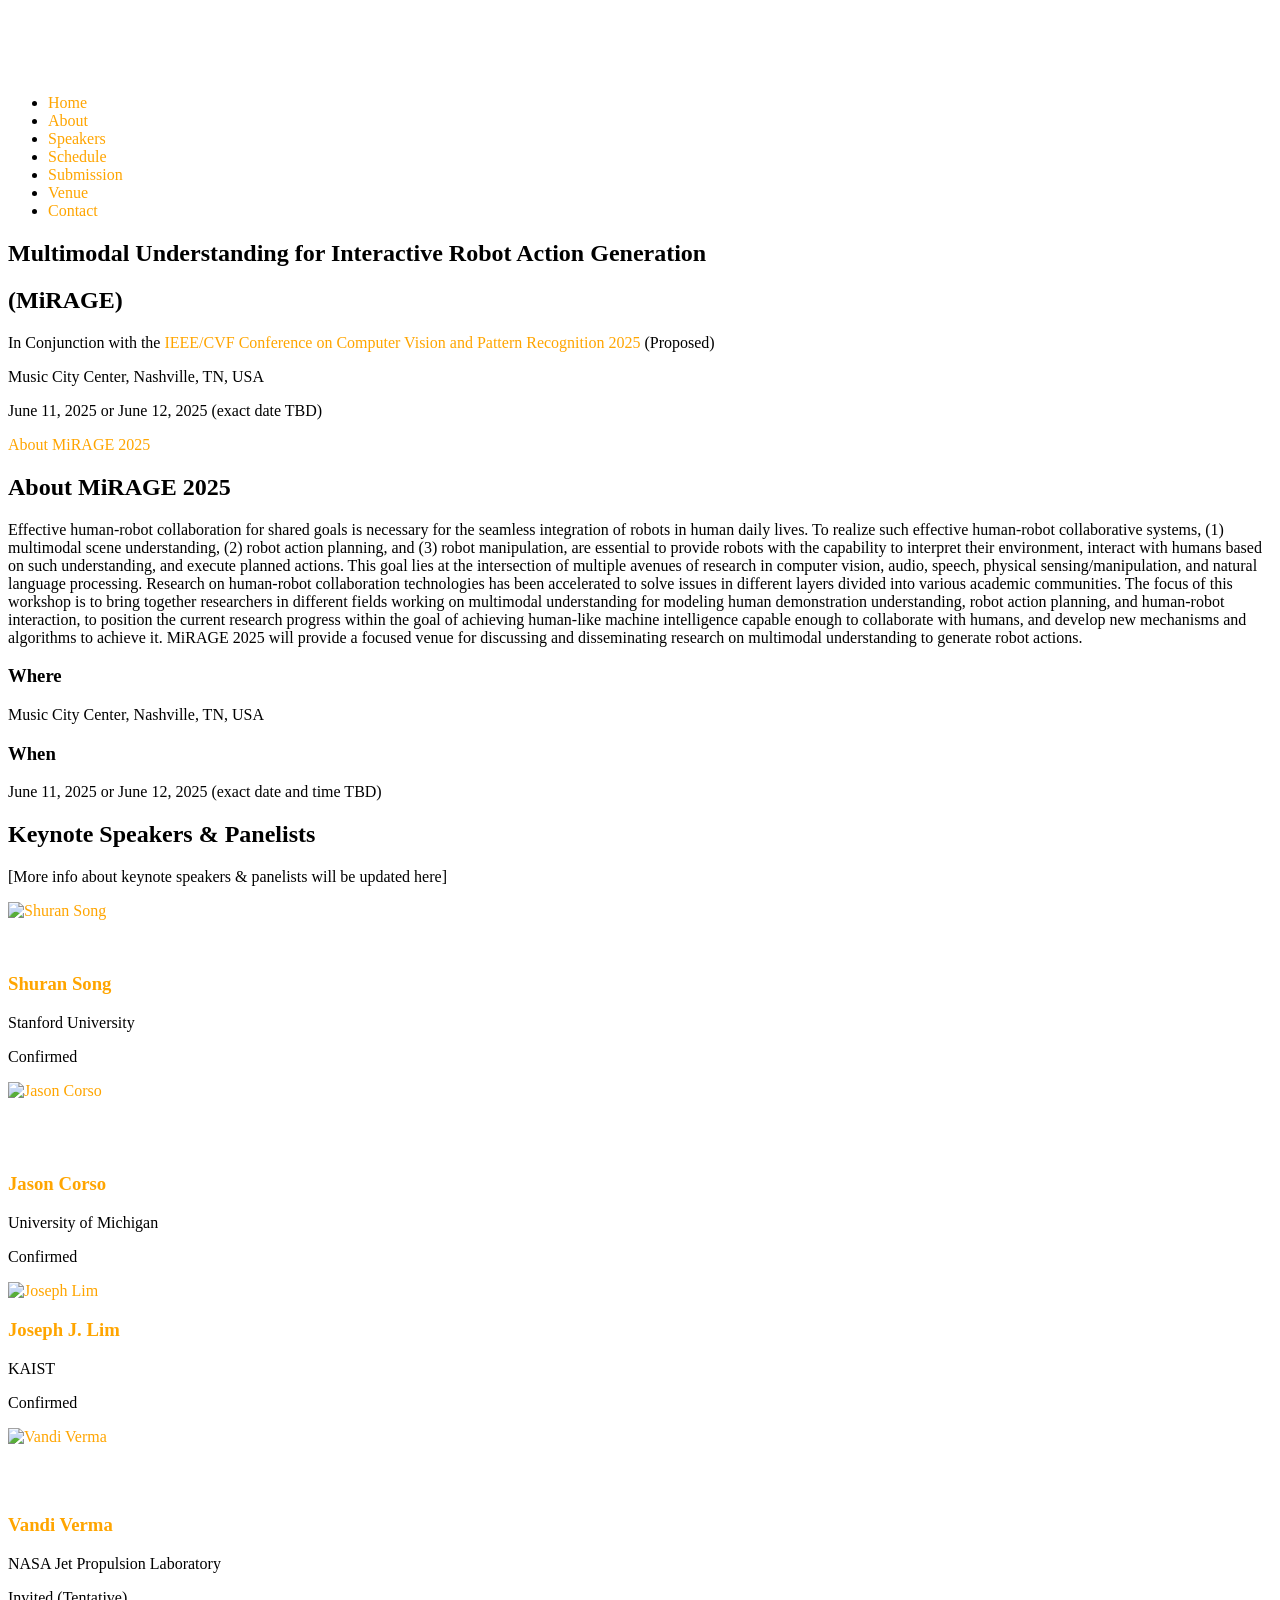
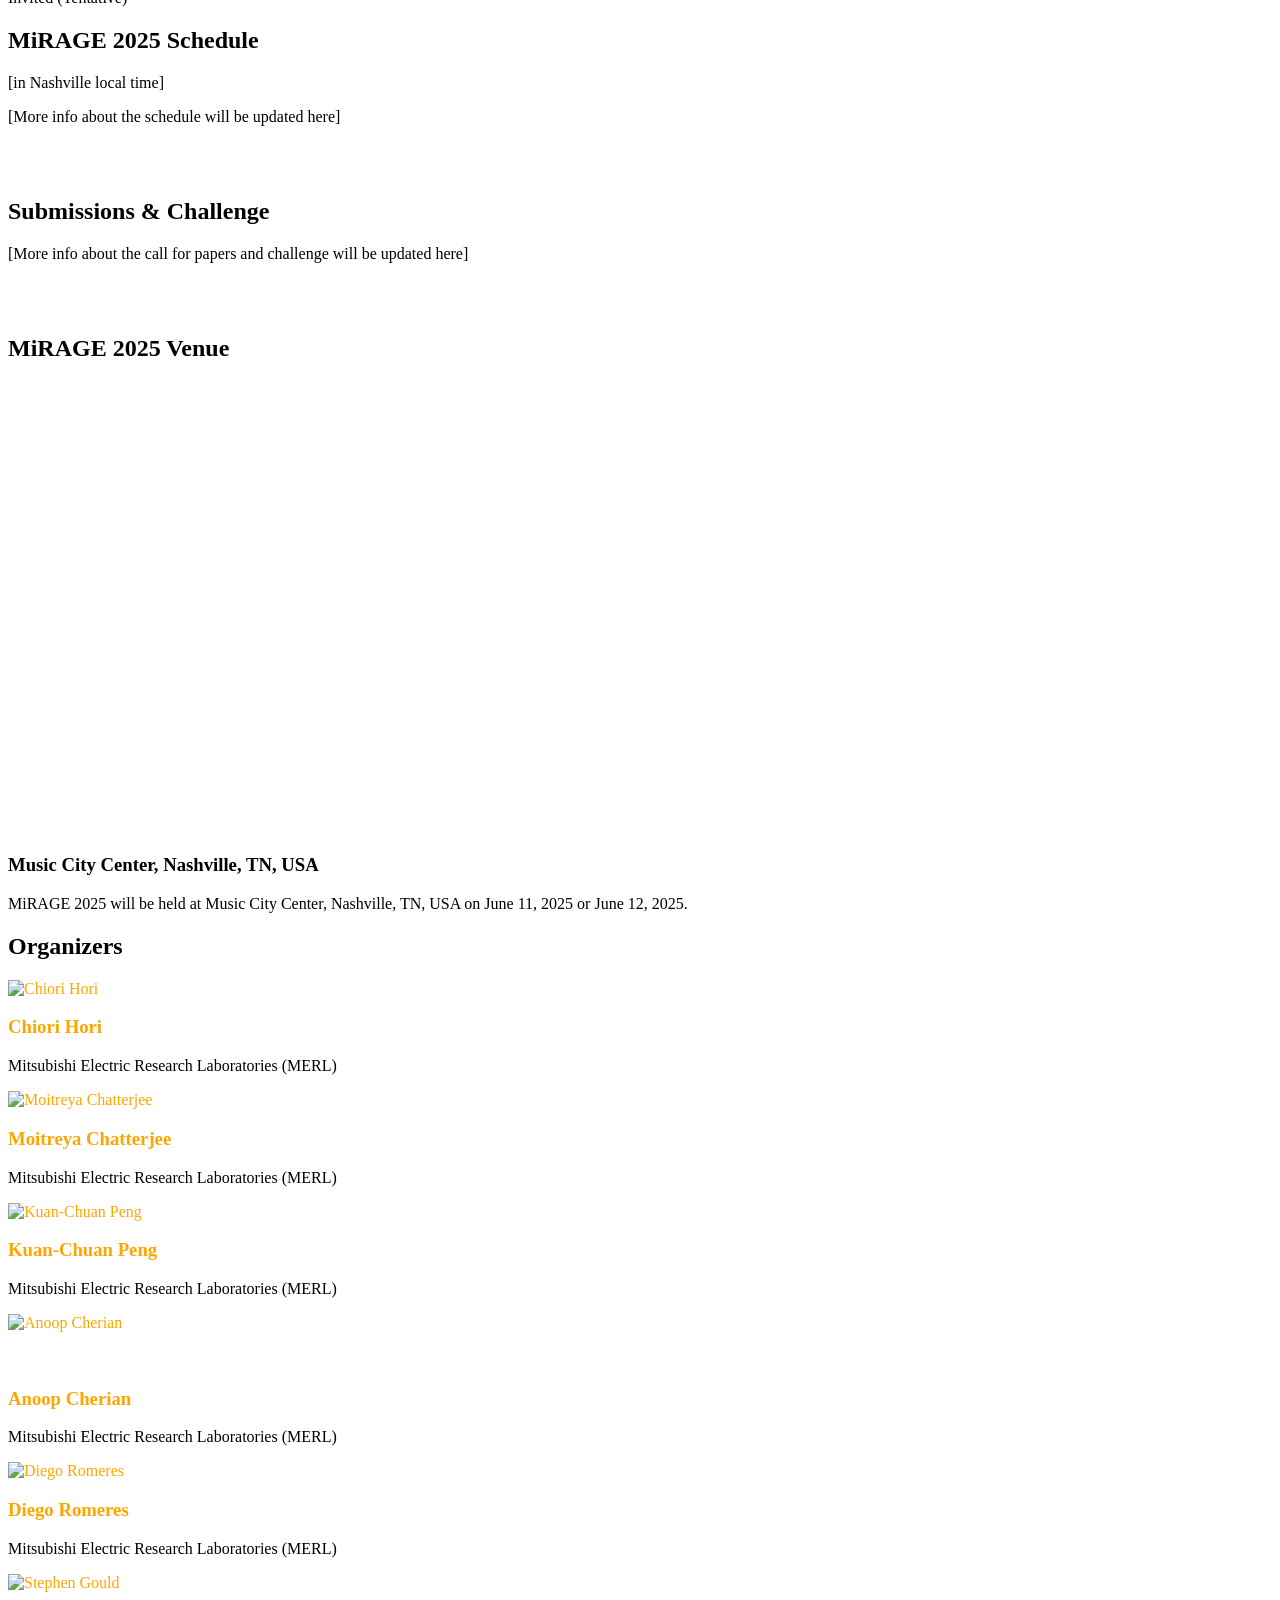
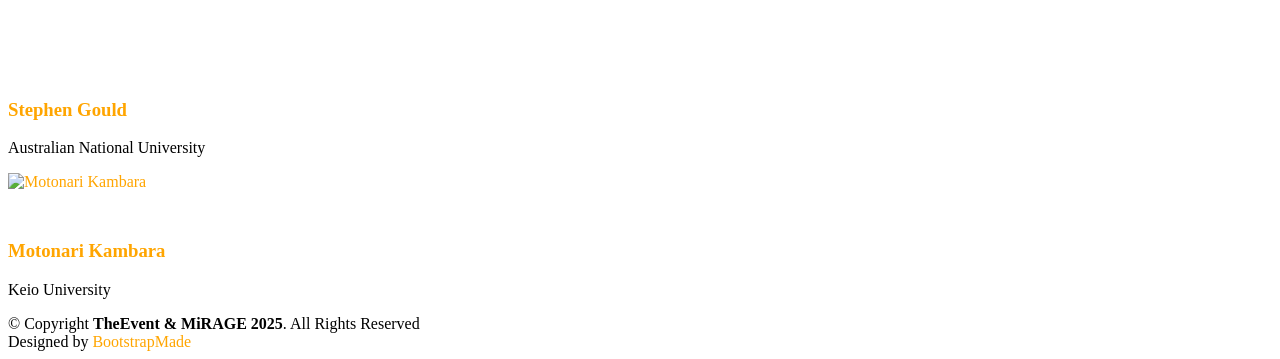
==== cvpr25/index.html @ 0a91bde2 "Add files via upload" ====
<!DOCTYPE html>
<html lang="en">

<style>
a:link {
  color: orange; <!--green;-->
  background-color: transparent;
  text-decoration: none;
}

a:visited {
  color: orange; <!--pink;-->
  background-color: transparent;
  text-decoration: none;
}

a:hover {
  color: red;
  background-color: transparent;
  text-decoration: underline;
}

a:active {
  color: pink; <!--yellow;-->
  background-color: transparent;
  text-decoration: underline;
}
</style>

<head>
  <meta charset="utf-8">
  <title>MiRAGE 2025 - Multimodal Understanding for Interactive Robot Action Generation</title>
  <meta content="width=device-width, initial-scale=1.0" name="viewport">
  <meta content="" name="keywords">
  <meta content="" name="description">

  <!-- Favicons -->
  <link href="img/cvpr25.png" rel="icon">
  <link href="img/cvpr25.png" rel="apple-touch-icon">

  <!-- Google Fonts -->
  <link href="https://fonts.googleapis.com/css?family=Open+Sans:300,300i,400,400i,700,700i|Raleway:300,400,500,700,800" rel="stylesheet">

  <!-- Bootstrap CSS File -->
  <link href="lib/bootstrap/css/bootstrap.min.css" rel="stylesheet">

  <!-- Libraries CSS Files -->
  <link href="lib/font-awesome/css/font-awesome.min.css" rel="stylesheet">
  <link href="lib/animate/animate.min.css" rel="stylesheet">
  <link href="lib/venobox/venobox.css" rel="stylesheet">
  <link href="lib/owlcarousel/assets/owl.carousel.min.css" rel="stylesheet">

  <!-- Main Stylesheet File -->
  <link href="css/style.css" rel="stylesheet">

  <!-- =======================================================
    Theme Name: TheEvent
    Theme URL: https://bootstrapmade.com/theevent-conference-event-bootstrap-template/
    Author: BootstrapMade.com
    License: https://bootstrapmade.com/license/
  ======================================================= -->
</head>

<body>

  <!--==========================
    Header
  ============================-->
  <header id="header"  class="header-fixed">
    <div class="container">

      <div id="logo" class="pull-left">
        <!-- Uncomment below if you prefer to use a text logo -->
        <!-- <h1><a href="#main">C<span>o</span>nf</a></h1>-->
        <!-- <a href="#intro" class="scrollto"><img src="img/logo.png" alt="" title=""></a> -->
        <a href="#intro" class="scrollto"><p style="font-size:30px;color:white">MiRAGE 2025</p></a>
      </div>

      <nav id="nav-menu-container">
        <ul class="nav-menu">
          <li class="menu-active"><a href="#intro">Home</a></li>
          <li><a href="#about">About</a></li>
          <li><a href="#speakers">Speakers</a></li>
          <li><a href="#schedule">Schedule</a></li>
		  <li><a href="#submission">Submission</a></li>
          <li><a href="#venue">Venue</a></li>
          <!-- <li><a href="#hotels">Hotels</a></li> -->
          <!-- <li><a href="#gallery">Gallery</a></li> -->
          <!-- <li><a href="#supporters">Sponsor</a></li> -->
          <!-- <li><a href="#contact">Contact</a></li> -->
          <li><a href="#organizers">Contact</a></li>
          <!-- <li><a href="https://wvlar.github.io/iccv23/">Past Workshop</a></li> -->
		  <!-- <li><a class="btn navbar-btn mx-2 text-white btn-outline-light" href="https://cmt3.research.microsoft.com/ADFM2024" target="_blank" rel="noopener noreferrer">CMT</a></li> -->
		  <!-- <li><a class="btn navbar-btn mx-2 text-white btn-outline-light" href="https://eval.ai/web/challenges/challenge-page/2088/overview" target="_blank" rel="noopener noreferrer">Challenge</a></li> -->
		  <!-- <li><a class="btn navbar-btn mx-2 text-white btn-outline-light" href="https://smartdataset.github.io/smart101/" target="_blank" rel="noopener noreferrer">SMART-101</a></li> -->
	      <!-- <li><a href="../index.html#AIBSD_series">AIBSD Series</a></li> -->
          <!-- <li class="buy-tickets"><a href="#buy-tickets">Buy Tickets</a></li> -->
        </ul>
      </nav><!-- #nav-menu-container -->
    </div>
  </header><!-- #header -->

  <!--==========================
    Intro Section
  ============================-->
  <section id="intro">
    <div class="intro-container wow fadeIn">
      <!-- <h1 class="mb-4 pb-0">The Annual<br><span>Marketing</span> Conference</h1> -->
	  <h1 class="mb-4 pb-0">Multimodal Understanding for Interactive Robot Action Generation</h1>
	  <h1 class="mb-4 pb-0">(MiRAGE)</h1>
      <p class="mb-4 pb-0">In Conjunction with the <a href="https://cvpr.thecvf.com/Conferences/2025" target="_blank" rel="noopener noreferrer">IEEE/CVF Conference on Computer Vision and Pattern Recognition 2025</a> (Proposed)</p>
	  <!-- <p class="mb-4 pb-0">2pm - 6pm IDT on October 24, 2022</p> -->
	  <p class="mb-4 pb-0">Music City Center, Nashville, TN, USA</p>
	  <!-- <p class="mb-4 pb-0">2:00pm - 5:25pm KST on August 4, 2024</p> -->
	  <p class="mb-4 pb-0">June 11, 2025 or June 12, 2025 (exact date TBD)</p>
	  <!-- <p class="mb-4 pb-0"><a href="https://www.youtube.com/channel/UCzlKSQ66EGrg8MupoqC1shA/live" target="_blank" rel="noopener noreferrer">YouTube Live Stream Link / Video Recording</a></p> -->
      <!--
	  <a href="https://www.youtube.com/watch?v=jDDaplaOz7Q" class="venobox play-btn mb-4" data-vbtype="video"
        data-autoplay="true"></a>
		-->
      <a href="#about" class="about-btn scrollto">About MiRAGE 2025</a>
    </div>
  </section>

  <main id="main">

    <!--==========================
      About Section
    ============================-->
    <section id="about">
      <div class="container">
        <div class="row">
          <div class="col-lg-6">
            <h2>About MiRAGE 2025</h2>
            <p>Effective human-robot collaboration for shared goals is necessary for the seamless integration of robots in human daily lives. To realize such effective human-robot collaborative systems, (1) multimodal scene understanding, (2) robot action planning, and (3) robot manipulation, are essential to provide robots with the capability to interpret their environment, interact with humans based on such understanding, and execute planned actions. This goal lies at the intersection of multiple avenues of research in computer vision, audio, speech, physical sensing/manipulation, and natural language processing. Research on human-robot collaboration technologies has been accelerated to solve issues in different layers divided into various academic communities. The focus of this workshop is to bring together researchers in different fields working on multimodal understanding for modeling human demonstration understanding, robot action planning, and human-robot interaction, to position the current research progress within the goal of achieving human-like machine intelligence capable enough to collaborate with humans, and develop new mechanisms and algorithms to achieve it. MiRAGE 2025 will provide a focused venue for discussing and disseminating research on multimodal understanding to generate robot actions.</p>
	    
          </div>
          <div class="col-lg-3">
            <h3>Where</h3>
            <p>Music City Center, Nashville, TN, USA</p>
			<!-- <p>Paris Convention Centre (Room S2) and <a href="https://www.youtube.com/channel/UCzlKSQ66EGrg8MupoqC1shA/live" target="_blank" rel="noopener noreferrer">YouTube Live Stream</a></p> -->
          </div>
          <div class="col-lg-3">
            <h3>When</h3>
			<!-- <p>02:00 PM - 05:25 PM KST<br>August 4, 2024</p> -->
            <p>June 11, 2025 or June 12, 2025 (exact date and time TBD)</p>
			<!-- <p>09:00 AM - 05:00 PM PST<br>October 24-28, 2022 (exact date TBD)</p> -->
          </div>
        </div>
      </div>
    </section>

    <!--==========================
      Speakers Section
    ============================-->
    <section id="speakers" class="wow fadeInUp">
      <div class="container">
        <div class="section-header">
          <h2>Keynote Speakers & Panelists</h2>
		  <!-- <p>[Tentative & Subject to Change]</p> -->
          <p>[More info about keynote speakers & panelists will be updated here]</p>
        </div>

        <div class="row">          
		
          <div class="col-lg-4 col-md-6">
            <div class="speaker">
              <a href="https://shurans.github.io/"><img src="img/speakers/Shuran_Song.jpg" alt="Shuran Song" class="img-fluid" style="width:100%;padding-bottom: 34px"></a>
              <div class="details">
                <h3><a href="https://shurans.github.io/">Shuran Song</a></h3>
                <p>Stanford University</p>
				<p>Confirmed</p>
                <div class="social">
				<!--
                  <a href=""><i class="fa fa-twitter"></i></a>
                  <a href=""><i class="fa fa-facebook"></i></a>
                  <a href=""><i class="fa fa-google-plus"></i></a>
                  <a href=""><i class="fa fa-linkedin"></i></a>
				-->

                </div>
              </div>
            </div>
          </div>
		  
		  <div class="col-lg-4 col-md-6">
            <div class="speaker">
              <a href="https://web.eecs.umich.edu/~jjcorso/"><img src="img/speakers/Jason_Corso.jpg" alt="Jason Corso" class="img-fluid" style="width:100%;padding-bottom: 55px"></a>
              <div class="details">
                <h3><a href="https://web.eecs.umich.edu/~jjcorso/">Jason Corso</a></h3>
                <p>University of Michigan</p>
				<p>Confirmed</p>
                <div class="social">
                <!--
                  <a href=""><i class="fa fa-linkedin"></i></a>
                  <a href=""><i class="fa fa-twitter"></i></a>
                  <a href=""><i class="fa fa-facebook"></i></a>
                  <a href=""><i class="fa fa-google-plus"></i></a>
                -->
                </div>
              </div>
            </div>
          </div>

          <div class="col-lg-4 col-md-6">
            <div class="speaker">
              <a href="https://pure.kaist.ac.kr/en/persons/joseph-jaewhan-lim"><img src="img/speakers/Joseph_Lim.png" alt="Joseph Lim" class="img-fluid" style="width:100%;padding-bottom: 0px"></a>
              <div class="details">
                <h3><a href="https://pure.kaist.ac.kr/en/persons/joseph-jaewhan-lim">Joseph J. Lim</a></h3>
                <p>KAIST</p>
				<p>Confirmed</p>
                <div class="social">
				<!--
                  <a href=""><i class="fa fa-linkedin"></i></a>
                  <a href=""><i class="fa fa-twitter"></i></a>
                  <a href=""><i class="fa fa-facebook"></i></a>
                  <a href=""><i class="fa fa-google-plus"></i></a>
                -->

				</div>
              </div>
            </div>
          </div>
		  
		  <div class="col-lg-4 col-md-6">
            <div class="speaker">
              <a href="https://www.linkedin.com/in/vandi-verma-286678/"><img src="img/speakers/Vandi_Verma.jpg" alt="Vandi Verma" class="img-fluid" style="width:100%;padding-bottom: 50px"></a>
              <div class="details">
                <h3><a href="https://www.linkedin.com/in/vandi-verma-286678/">Vandi Verma</a></h3>
                <p>NASA Jet Propulsion Laboratory</p>
                <p>Invited (Tentative)</p>
				<div class="social">
                <!--
                  <a href=""><i class="fa fa-linkedin"></i></a>
                  <a href=""><i class="fa fa-twitter"></i></a>
                  <a href=""><i class="fa fa-facebook"></i></a>
                  <a href=""><i class="fa fa-google-plus"></i></a>
                -->
                </div>
              </div>
            </div>
          </div>

          <!--
          <div class="col-lg-4 col-md-6">
            <div class="speaker">
              <img src="img/speakers/6.jpg" alt="Speaker 6" class="img-fluid">
              <div class="details">
                <h3><a href="speaker-details.html">Willow Trantow</a></h3>
                <p>Non autem dicta</p>
                <div class="social">
                  <a href=""><i class="fa fa-twitter"></i></a>
                  <a href=""><i class="fa fa-facebook"></i></a>
                  <a href=""><i class="fa fa-google-plus"></i></a>
                  <a href=""><i class="fa fa-linkedin"></i></a>
                </div>
              </div>
            </div>
          </div>
          -->
        </div>
      </div>

    </section>
	
	
    <!--==========================
      Schedule Section
    ============================-->
    <section id="schedule" class="section-with-bg">
      <div class="container wow fadeInUp">
        <div class="section-header">
		  <h2>MiRAGE 2025 Schedule</h2>
		  <p>[in Nashville local time]</p>
		  <!-- <p>[<a href="https://www.youtube.com/watch?v=AbH3o95cUHU&list=PLSOxIHrn0XhXvluyqvaK01SAlnBfyqmeL" target="_blank" rel="noopener noreferrer">YouTube Video Recording Playlist</a>]</p> -->
		  
		  <p>[More info about the schedule will be updated here]</p>
		  <!-- <p>[Tentative; subject to change]</p> -->
        </div>

        <!--
		<ul class="nav nav-tabs" role="tablist">
          <li class="nav-item">
            <a class="nav-link active" href="#day-1" role="tab" data-toggle="tab">Day 1</a>
          </li>
          <li class="nav-item">
            <a class="nav-link" href="#day-2" role="tab" data-toggle="tab">Day 2</a>
          </li>
          <li class="nav-item">
            <a class="nav-link" href="#day-3" role="tab" data-toggle="tab">Day 3</a>
          </li>
        </ul>

        <h3 class="sub-heading">Voluptatem nulla veniam soluta et corrupti consequatur neque eveniet officia. Eius
          necessitatibus voluptatem quis labore perspiciatis quia.</h3>
        -->
		
		<!--
        <div class="tab-content row justify-content-center">
        -->
		
          <!-- Schdule Day 1 -->

            <div role="tabpanel" class="col-lg-9 tab-pane fade show active" id="day-1">

<!--			
            <div class="row schedule-item">
              <div class="col-md-2"><time>02:00 PM</time></div>
              <div class="col-md-10">
                <div class="speaker">
                  <img src="img/organizers/Ziyue_Li.jpg" alt="Ziyue Li">
                </div>
                <h4>Opening Remarks <span>Ziyue Li</span></h4>
              </div>
            </div>

			<div class="row schedule-item">
              <div class="col-md-2"><time>02:05 PM</time></div>
              <div class="col-md-10">
                <div class="speaker">
                  <img src="img/speakers/Jong-Seok_Lee.jpg" alt="Jong-Seok Lee">
                </div>
                <h4>Keynote <span>Jong-Seok Lee</span></h4>
                <p><a href="https://drive.google.com/file/d/1HYGWSJlNndm1s1ootW2YN2eFQ4Tr8kxv/view?usp=sharing" target="_blank" rel="noopener noreferrer">Evaluation of Image Generation Models and Generated Images</a></p>
              </div>
            </div>
			
			<div class="row schedule-item">
              <div class="col-md-2"><time>02:45 PM</time></div>
              <div class="col-md-10">
                <h4>Paper Presentation <span>Yangfan He et al.</span></h4>
                <p>DDPM-MoCo: Advancing Industrial Surface Defect Generation and Detection with Generative and Contrastive Learning</p>
              </div>
            </div>
			
			
			<div class="row schedule-item">
              <div class="col-md-2"><time>02:55 PM</time></div>
              <div class="col-md-10">
                <div class="speaker">
                  <img src="img/speakers/Chen_Qiu.png" alt="Chen Qiu">
                </div>
                <h4>Keynote <span>Chen Qiu</span></h4>
                <p><a href="https://drive.google.com/file/d/1-h-MLd9d7opRnF-GJ2TIoGYTyXPMs5Z9/view?usp=sharing" target="_blank" rel="noopener noreferrer">Navigating Data and Label Scarcity in Anomaly Detection</a></p>
              </div>
            </div>
			
			<div class="row schedule-item">
              <div class="col-md-2"><time>03:35 PM</time></div>
              <div class="col-md-10">
                <h4>Coffee Break</h4>
              </div>
            </div>
			
			<div class="row schedule-item">
              <div class="col-md-2"><time>04:00 PM</time></div>
              <div class="col-md-10">
                <div class="speaker">
                  <img src="img/speakers/Guansong_Pang.jpg" alt="Guansong Pang">
                </div>
                <h4>Keynote <span>Guansong Pang</span></h4>
                <p>Generalist Anomaly Detection</p>
              </div>
            </div>
			
			<div class="row schedule-item">
              <div class="col-md-2"><time>04:40 PM</time></div>
              <div class="col-md-10">
                <h4>Paper Presentation <span>Man Li et al.</span></h4>
                <p>Robust Self-Supervised Deep Tensor Decomposition for Corrupted Time Series Classification</p>
              </div>
            </div>
			
			<div class="row schedule-item">
              <div class="col-md-2"><time>04:50 PM</time></div>
              <div class="col-md-10">
                <h4>Paper Presentation <span>Hsiu-Hua Chou et al.</span></h4>
                <p>Dual Memory-guided Probabilistic Model for Weakly-supervised Anomaly Detection</p>
              </div>
            </div>
			
			<div class="row schedule-item">
              <div class="col-md-2"><time>05:00 PM</time></div>
              <div class="col-md-10">
                <h4>Paper Presentation <span>Aodong Li et al.</span></h4>
                <p><a href="https://drive.google.com/file/d/1VGzHvwW97DTlmLbkPFmeEFR3KC2AjSkf/view?usp=sharing" target="_blank" rel="noopener noreferrer">Zero-Shot Batch-Level Tabular Anomaly Detection Using LLMs</a></p>
              </div>
            </div>
-->
<!--			
			<div class="row schedule-item">
              <div class="col-md-2"><time>05:10 PM</time></div>
              <div class="col-md-10">
                <h4>Paper Presentation <span>Xuhai Chen et al.</span></h4>
                <p>CLIP-AD: A Language-Guided Staged Dual-Path Model for Zero-shot Anomaly Detection</p>
              </div>
            </div>
-->			
<!--			
			<div class="row schedule-item">
              <div class="col-md-2"><time>05:10 PM</time></div>
              <div class="col-md-10">
                <h4>Paper Presentation <span>Jiangning Zhang et al.</span></h4>
                <p>GPT-4V-AD: Exploring Grounding Potential of VQA-oriented GPT-4V for Zero-shot Anomaly Detection</p>
              </div>
            </div>
			
			<div class="row schedule-item">
              <div class="col-md-2"><time>05:20 PM</time></div>
              <div class="col-md-10">
                <div class="speaker">
                  <img src="img/organizers/Ziyue_Li.jpg" alt="Ziyue Li">
                </div>
                <h4>Closing Remarks <span>Ziyue Li</span></h4>
              </div>
            </div>
-->			
        </div>

      </div>

    </section>
	
	
	<!--==========================
      Call for Paper
    ============================-->
    <section id="submission" class="wow fadeInUp">
      <div class="container">
        <div class="section-header">
          <br><br>
		  <h2>Submissions & Challenge</h2>
		  <!-- <p>[<a href="pdf/MAR-CVPR-24-CFP.pdf" target="_blank" rel="noopener noreferrer">Call for Papers PDF</a>]</p> -->
		  <p>[More info about the call for papers and challenge will be updated here]</p>
		</div>
<!--
		  <h3 class="mb-3 text-left"><b>Submission Instructions</b></h3>
              <p class="text-justify" style="color:black;"><span style="font-weight: normal; ">We welcome full paper submissions. The papers must be no longer than 9 pages in total: 7 pages for the body of the paper and 2 pages for references. Please submit at the following CMT website:<br><a href="https://cmt3.research.microsoft.com/ADFM2024" target="_blank" rel="noopener noreferrer">ADFM 2024 CMT submission website</a>.&nbsp;<br><br> The paper submissions must be in pdf format and use the <a href="https://www.ijcai.org/sites/default/files/Guidelines/FormattingGuidelines-IJCAI-24.zip" target="_blank" rel="noopener noreferrer">IJCAI 2024 official templates</a>. All submissions must be anonymous and conform to the IJCAI 2024 standards for double-blind review. The accepted papers will be posted on the workshop website and will not appear in the IJCAI 2024 proceedings. IJCAI 2024 workshop chairs enforce that at least one author of each accepted paper <font color="red">must</font> travel to the IJCAI venue in person and present the paper, and that multiple submissions of the same paper to more IJCAI workshops are forbidden. Failure to comply with the aforesaid rules may cause the paper to be removed from the workshop program. &nbsp;<br><br>Submission deadline: <s>April 26</s> <font color="red">May 10</font>, 2024 AOE Time &nbsp;<br>Notification to authors: May 31, 2024<br>Camera ready deadline:&nbsp; <s>June 7</s> <font color="red">June 14</font>, 2024 AOE Time<br><br>We invite the submission of original and high-quality research papers in the topics related to anomaly detection with foundation models. Each accepted paper will be presented as either an oral, spotlight, or poster presentation.&nbsp;</span><br></p>
        
		  <h3 class="display-5 text-left"><br><b>Topics</b></h3>
              <p class="text-left" style="color:black;">The topics for ADFM 2024 include, but are not limited to:<br></p>
              <ul class="">
                <li class="text-left">Foundations and principles of foundation models for anomaly detection.</li>
                <li class="text-left">Innovative anomaly detection algorithms and frameworks leveraging foundation models.</li>
                <li class="text-left">Application-specific anomaly detection using foundation models, including but not limited to finance, healthcare, cybersecurity, and industrial systems.</li>
                <li class="text-left">Evaluation metrics and benchmarks for assessing anomaly detection in foundation models.</li>
                <li class="text-left">Techniques for enhancing the explainability and interpretability of foundation models in anomaly detection tasks.</li>
                <li class="text-left">Strategies for ensuring fairness and reducing bias in anomaly detection with foundation models.</li>
                <li class="text-left">Privacy-preserving methods in anomaly detection using foundation models.</li>
                <li class="text-left">Trustworthiness and reliability of foundation models in critical anomaly detection applications.</li>
                <li class="text-left">Cross-disciplinary approaches for improving anomaly detection, incorporating insights from other fields such as psychology and sociology.</li>
				<li class="text-left">Incremental learning and adaptation mechanisms for foundation models in dynamic environments.</li>
                <li class="text-left">Integration of domain knowledge and expert systems with foundation models for improved anomaly detection.</li>
				<li class="text-left">Exploring the limitations and challenges of current foundation models in detecting anomalies in complex and noisy data.</li>
				<li class="text-left">Forward-looking perspectives on the evolution of anomaly detection methodologies with the advancement of foundation models.</li>
				
              </ul>&nbsp;</span><br></p>
			
		<br><br>
		  <h3 class="mb-3 text-left"><b>Instructions of Publication Preparation</b></h3>
              <p class="text-justify" style="color:black;"><span style="font-weight: normal; ">We plan to publish the accepted papers with the <a href="https://www.springer.com/series/7899" target="_blank" rel="noopener noreferrer">Springer CCIS series</a>. For the authors of the accpeted papers, please format your paper using the official <a href="https://www.overleaf.com/latex/templates/springer-lecture-notes-in-computer-science/kzwwpvhwnvfj#.WuA4JS5uZpi" target="_blank" rel="noopener noreferrer">Springer template</a> and follow the instructions on the Springer <a href="https://resource-cms.springernature.com/springer-cms/rest/v1/content/19242230/data/" target="_blank" rel="noopener noreferrer">author guideline</a> and <a href="https://www.springer.com/gp/computer-science/lncs/conference-proceedings-guidelines" target="_blank" rel="noopener noreferrer">author information</a>. Please also submit all the source files (compressed as a .zip file) together with the compiled .pdf file and the signed <a href="./SNCS_ProceedingsPaper_LTP_ST_SN_Switzerland.docx" target="_blank" rel="noopener noreferrer">License to Publish Agreement</a> via <a href="https://cmt3.research.microsoft.com/ADFM2024" target="_blank" rel="noopener noreferrer">CMT</a>. If the camera ready paper, the corresponding LaTeX source file, and the license to publish agreement are not submitted in the correct format on time, then the publication of the paper cannot be guaranteed.
			  <br><br>Camera ready deadline: June 14, 2024 AOE Time &nbsp;</span><br></p>
			  
-->			  
			  
			  
			  
			<!-- </p> -->

      </div>

    </section>
	
	
	
	<!--==========================
      Accepted Papers
    ============================-->
<!--
    <section id="accepted_work" class="wow fadeInUp">
      <div class="container">
        <div class="section-header">
          <br><br>
		  <h2>Accepted Papers</h2>
		  <p>[<a href="https://link.springer.com/book/9789819790029" target="_blank" rel="noopener noreferrer">Workshop Proceedings</a>]</p>
		  </div>
-->		  
          <!-- <h3 class="display-5 text-left"><br><b>Accepted Papers</b></h3> -->
<!--
			<ul class="">
                <li class="text-left"><i><a href="https://drive.google.com/file/d/1j1Go3HqLCX5y_Z8cAp946Ap0ojlPmNfC/view?usp=drive_link" target="_blank" rel="noopener noreferrer">GPT-4V-AD: Exploring Grounding Potential of VQA-oriented GPT-4V for Zero-shot Anomaly Detection</a>.</i>
				<br>Jiangning Zhang, Haoyang He, Xuhai Chen, Zhucun Xue, Yabiao Wang, Chengjie Wang, Lei Xie, Yong Liu.
				</li>
				<br>
				<li class="text-left"><i><a href="https://drive.google.com/file/d/1pZMV6GwcAZ7SsuBvOvusKYPjJLqTUdCc/view?usp=sharing" target="_blank" rel="noopener noreferrer">CLIP-AD: A Language-Guided Staged Dual-Path Model for Zero-shot Anomaly Detection</a>.</i>
				<br>Xuhai Chen, Jiangning Zhang, Guanzhong Tian, Haoyang He, Wuhao Zhang, Yabiao Wang, Chengjie Wang, Yong Liu.
				<br>[<a href="https://www.youtube.com/watch?v=V9Tq-R2ouZQ" target="_blank" rel="noopener noreferrer">video</a>] [<a href="https://drive.google.com/file/d/1swrSlb1NHnfC7XWGes5byBFkLBcp2BEV/view?usp=sharing" target="_blank" rel="noopener noreferrer">slides</a>]
				</li>
				<br>
				<li class="text-left"><i><a href="https://drive.google.com/file/d/1aL8iRPcVi88SixpO7lAln-n4Co7Y_JQg/view?usp=drive_link" target="_blank" rel="noopener noreferrer">Robust Self-Supervised Deep Tensor Decomposition for Corrupted Time Series Classification</a>.</i>
				<br>Man Li, Ziyue Li, Lijun Sun, Fugee Tsung.
				</li>
				<br>
				<li class="text-left"><i><a href="https://drive.google.com/file/d/1oIM8hAHI3tmD2t8Pst25dJrKTzibtYGz/view?usp=drive_link" target="_blank" rel="noopener noreferrer">DDPM-MoCo: Advancing Industrial Surface Defect Generation and Detection with Generative and Contrastive Learning</a>.</i>
				<br>Yangfan He, Xinyan Wang, Tianyu Shi.
				</li>
				<br>
				<li class="text-left"><i><a href="https://drive.google.com/file/d/1-d_y7VMpyadHcN4tra7UGyPBkwtf2WA5/view?usp=drive_link" target="_blank" rel="noopener noreferrer">Dual Memory-guided Probabilistic Model for Weakly-supervised Anomaly Detection</a>.</i>
				<br>Hsiu-Hua Chou, Ruyi Xu, Kang-Yang Huang, Jhih-Ciang Wu, Hong-Han Shuai, Wen-Huang Cheng.
				</li>
				<br>
				<li class="text-left"><i><a href="https://drive.google.com/file/d/1EYpm2uQIVWc8NVZy_E7bFEmKZAOEO2WJ/view?usp=drive_link" target="_blank" rel="noopener noreferrer">Zero-Shot Batch-Level Tabular Anomaly Detection Using LLMs</a>.</i>
				<br>Aodong Li, Yunhan Zhao, Chen Qiu, Marius Kloft, Padhraic Smyth, Maja Rudolph, Stephan Mandt.
				<br>[<a href="https://drive.google.com/file/d/1VGzHvwW97DTlmLbkPFmeEFR3KC2AjSkf/view?usp=sharing" target="_blank" rel="noopener noreferrer">slides</a>]
				</li>
				<br>
              </ul>  
-->
<!--
          <h3 class="display-5 text-left"><br><b>Oral Papers</b></h3>
			  <ul class="">
                <li class="text-left"><i><a href="https://openaccess.thecvf.com/content/ICCV2023W/VLAR/html/Sammani_Uni-NLX_Unifying_Textual_Explanations_for_Vision_and_Vision-Language_Tasks_ICCVW_2023_paper.html" target="_blank" rel="noopener noreferrer">Uni-NLX: Unifying Textual Explanations for Vision and Vision-Language Tasks</a>.</i>
				<br>Fawaz Sammani, Nikos Deligiannis.
				</li>
				<br>
				<li class="text-left"><i><a href="https://openaccess.thecvf.com/content/ICCV2023W/VLAR/html/de_Oliveira_Souza_SelfGraphVQA_A_Self-Supervised_Graph_Neural_Network_for_Scene-Based_Question_Answering_ICCVW_2023_paper.html" target="_blank" rel="noopener noreferrer">SelfGraphVQA: A Self-Supervised Graph Neural Network for Scene-based Question Answering</a>.</i>
				<br>Bruno Cesar de Oliveira Souza, Marius Aasan, Helio Pedrini, Adín Ramírez Rivera.
				</li>
				<br>
				<li class="text-left"><i><a href="https://openaccess.thecvf.com/content/ICCV2023W/VLAR/html/Li_Iterative_Robust_Visual_Grounding_with_Masked_Reference_Based_Centerpoint_Supervision_ICCVW_2023_paper.html" target="_blank" rel="noopener noreferrer">Iterative Robust Visual Grounding with Masked Reference based Centerpoint Supervision</a>.</i>
				<br>Menghao Li, Chunlei Wang, Wenquan Feng, Shuchang Lyu, Guangliang Cheng, Xiangtai Li, Binghao Liu, Qi Zhao.
				</li>
				<br>
				<li class="text-left"><i><a href="https://openaccess.thecvf.com/content/ICCV2023W/VLAR/html/Oshima_Pointing_out_Human_Answer_Mistakes_in_a_Goal-Oriented_Visual_Dialogue_ICCVW_2023_paper.html" target="_blank" rel="noopener noreferrer">Pointing out Human Answer Mistakes in a Goal-Oriented Visual Dialogue</a>.</i>
				<br>Ryosuke Oshima, Seitaro Shinagawa, Hideki Tsunashima, Qi Feng, Shigeo Morishima.
				</li>
				<br>
              </ul>  
			  
		  <h3 class="display-5 text-left"><br><b>Spotlight Papers</b></h3>
			  <ul class="">
                <li class="text-left"><i><a href="https://openaccess.thecvf.com/content/ICCV2023W/VLAR/html/Zhang_What_If_the_TV_Was_Off_Examining_Counterfactual_Reasoning_Abilities_ICCVW_2023_paper.html" target="_blank" rel="noopener noreferrer">What If the TV Was Off? Examining Counterfactual Reasoning Abilities of Multi-modal Language Models</a>.</i>
				<br>Letian Zhang, Xiaotong Zhai, Zhongkai Zhao, Xin Wen, Bingchen Zhao.
				</li>
				<br>
				<li class="text-left"><i><a href="https://openaccess.thecvf.com/content/ICCV2023W/VLAR/html/Jahagirdar_Understanding_Video_Scenes_Through_Text_Insights_from_Text-Based_Video_Question_ICCVW_2023_paper.html" target="_blank" rel="noopener noreferrer">Understanding Video Scenes through Text: Insights from Text-based Video Question Answering</a>.</i>
				<br>Soumya Shamarao Jahagirdar, Minesh Mathew, Dimosthenis Karatzas, C.V. Jawahar.
				</li>
				<br>
				<li class="text-left"><i><a href="https://openaccess.thecvf.com/content/ICCV2023W/VLAR/html/Ahmad_MMTF_Multi-Modal_Temporal_Fusion_for_Commonsense_Video_Question_Answering_ICCVW_2023_paper.html" target="_blank" rel="noopener noreferrer">MMTF: Multi-Modal Temporal Fusion for Commonsense Video Question Answering</a>.</i>
				<br>Mobeen Ahmad, Geonwoo Park, Sang Uk Park.
				</li>
				<br>
				<li class="text-left"><i><a href="https://openaccess.thecvf.com/content/ICCV2023/html/Chen_VQA_Therapy_Exploring_Answer_Differences_by_Visually_Grounding_Answers_ICCV_2023_paper.html" target="_blank" rel="noopener noreferrer">VQA Therapy: Exploring Answer Differences by Visually Grounding Answers</a>.</i>
				<br>Chongyan Chen, Samreen Anjum, Danna Gurari.
				</li>
				<br>
-->
				<!-- this paper is withdrawn
				<li class="text-left"><i>Towards the Adversarial Robustness of Vision-Language Model with Chain-of-Thought Reasoning.</i>
				<br>Zefeng Wang, Zhen Han, Jindong Gu, Shuo Chen, Volker Tresp.
				</li>
				<br>
				-->
<!--
				<li class="text-left"><i><a href="https://openaccess.thecvf.com/content/ICCV2023W/VLAR/html/Taioli_Language-Enhanced_RNR-Map_Querying_Renderable_Neural_Radiance_Field_Maps_with_Natural_ICCVW_2023_paper.html" target="_blank" rel="noopener noreferrer">Language-enhanced RNR-Map: Querying Renderable Neural Radiance Field Maps with Natural Language</a>.</i>
				<br>Francesco Taioli, Federico Cunico, Federico Girella, Riccardo Bologna, Alessandro Farinelli, Marco Cristani.
				</li>
				<br>
				<li class="text-left"><i><a href="https://openaccess.thecvf.com/content/ICCV2023W/VLAR/html/Ali_CLIP-Decoder__ZeroShot_Multilabel_Classification_Using_Multimodal_CLIP_Aligned_Representations_ICCVW_2023_paper.html" target="_blank" rel="noopener noreferrer">CLIP-Decoder: ZeroShot Multilabel Classification using Multimodal CLIP Aligned Representations</a>.</i>
				<br>Muhammad Ali, Salman Khan.
				</li>
              </ul>  
-->
      </div>

    </section>
	
	
	
	<!--==========================
      Award
    ============================-->
<!--
    <section id="award" class="wow fadeInUp">
      <div class="container">
        <div class="section-header">
          <br><br>
		  <h2>Awards</h2>
		</div>
-->		  
          <!-- <h3 class="display-5 text-left"><br><b>Accepted Papers</b></h3> -->
<!--
          <h3 class="display-5 text-left"><br><b>Honorable Mention</b></h3>
			  <ul class="">
                <li class="text-left"><i><a href="https://openaccess.thecvf.com/content/ICCV2023W/VLAR/html/Sammani_Uni-NLX_Unifying_Textual_Explanations_for_Vision_and_Vision-Language_Tasks_ICCVW_2023_paper.html" target="_blank" rel="noopener noreferrer">Uni-NLX: Unifying Textual Explanations for Vision and Vision-Language Tasks</a>.</i>
				<br>Fawaz Sammani, Nikos Deligiannis.
				</li>
				<br>
				<li class="text-left"><i><a href="https://openaccess.thecvf.com/content/ICCV2023W/VLAR/html/Li_Iterative_Robust_Visual_Grounding_with_Masked_Reference_Based_Centerpoint_Supervision_ICCVW_2023_paper.html" target="_blank" rel="noopener noreferrer">Iterative Robust Visual Grounding with Masked Reference based Centerpoint Supervision</a>.</i>
				<br>Menghao Li, Chunlei Wang, Wenquan Feng, Shuchang Lyu, Guangliang Cheng, Xiangtai Li, Binghao Liu, Qi Zhao.
				</li>
              </ul>
		  
		  <h3 class="display-5 text-left"><br><b>Best Paper Award</b></h3>
			  <ul class="">
				<li class="text-left"><i><a href="https://openaccess.thecvf.com/content/ICCV2023W/VLAR/html/de_Oliveira_Souza_SelfGraphVQA_A_Self-Supervised_Graph_Neural_Network_for_Scene-Based_Question_Answering_ICCVW_2023_paper.html" target="_blank" rel="noopener noreferrer">SelfGraphVQA: A Self-Supervised Graph Neural Network for Scene-based Question Answering</a>.</i>
				<br>Bruno Cesar de Oliveira Souza, Marius Aasan, Helio Pedrini, Adín Ramírez Rivera.
				</li>
              </ul> 
			  
		  <h3 class="display-5 text-left"><br><b>Challenge Award</b></h3>
			  <ul class="">
                <li class="text-left"><i><a href="https://arxiv.org/abs/2310.06440" target="_blank" rel="noopener noreferrer"><i>Solution for SMART-101 Challenge of ICCV Multi-modal Algorithmic Reasoning Task 2023</a>.</i>
				<br>Xiangyu Wu, Yang Yang, Shengdong Xu, Yifeng Wu, Qingguo Chen, Jianfeng Lu.
				</li>
				
              </ul>  
-->
      </div>
	<br><br>
    </section>
	

    <!--==========================
      Gallery Section
    ============================-->
<!--
    <section id="direction" class="wow fadeInUp">

      <div class="container">
        <div class="section-header">
          <h2>Award Ceremony Photos</h2>
        </div>
      </div>

      <div class="owl-carousel gallery-carousel">
        <a href="img/awards/Fawaz.jpg" class="venobox" data-gall="gallery-carousel"><img src="img/awards/Fawaz.jpg" alt=""></a>
        <a href="img/awards/Chunlei.jpg" class="venobox" data-gall="gallery-carousel"><img src="img/awards/Chunlei.jpg" alt=""></a>
        <a href="img/awards/Bruno.jpg" class="venobox" data-gall="gallery-carousel"><img src="img/awards/Bruno.jpg" alt=""></a>
        <a href="img/awards/MK.jpg" class="venobox" data-gall="gallery-carousel"><img src="img/awards/MK.jpg" alt=""></a>
		<a href="img/awards/SMART-101-award.jpg" class="venobox" data-gall="gallery-carousel"><img src="img/awards/SMART-101-award.jpg" alt=""></a>
      </div>

    </section>
-->
	

    <!--==========================
      Venue Section
    ============================-->
    <section id="venue" class="wow fadeInUp">

      <div class="container-fluid">

        <div class="section-header">
          <h2>MiRAGE 2025 Venue</h2>
          <!-- <p>Event venue location info and gallery</p> -->
        </div>

        <div class="row no-gutters">
		  <div class="col-lg-6 venue-map">
            <iframe src="https://www.google.com/maps/embed?pb=!1m14!1m8!1m3!1d12885.566389155465!2d-86.7781982!3d36.1570243!3m2!1i1024!2i768!4f13.1!3m3!1m2!1s0x8864665e441dc1db%3A0xae6a87c908d95a40!2sMusic%20City%20Center!5e0!3m2!1sen!2sus!4v1729210649982!5m2!1sen!2sus" width="600" height="450" style="border:0;" allowfullscreen="" loading="lazy" referrerpolicy="no-referrer-when-downgrade"></iframe>
          </div>
		  <div class="col-lg-6 venue-info"> <!--<div class="col-lg-6 venue-info"> -->
            <div class="row justify-content-center">
              <div class="col-11 col-lg-8">
                <h3>Music City Center, Nashville, TN, USA</h3>
                <p>MiRAGE 2025 will be held at Music City Center, Nashville, TN, USA on June 11, 2025 or June 12, 2025.</p>
				<!-- <p>MAR 2024 will be held at the Room S2 of the Paris Convention Centre at 08:45 AM - 05:45 PM CET on October 3, 2023. (<a href="https://www.youtube.com/channel/UCzlKSQ66EGrg8MupoqC1shA/live" target="_blank" rel="noopener noreferrer">YouTube Live Stream Link</a>)</p> -->
              </div>
            </div>
          </div>

<!--		
		<div class="row no-gutters">  
		  <div class="col-lg-6 venue-map">
		      <img src="img/venue1.jpg" alt="venue" class="img-fluid" style="width:100%">
		  </div>
-->
          
        </div>

      </div>

      <!--
	  <div class="container-fluid venue-gallery-container">
        <div class="row no-gutters">

          <div class="col-lg-3 col-md-4">
            <div class="venue-gallery">
              <a href="img/venue-gallery/1.jpg" class="venobox" data-gall="venue-gallery">
                <img src="img/venue-gallery/1.jpg" alt="" class="img-fluid">
              </a>
            </div>
          </div>

          <div class="col-lg-3 col-md-4">
            <div class="venue-gallery">
              <a href="img/venue-gallery/2.jpg" class="venobox" data-gall="venue-gallery">
                <img src="img/venue-gallery/2.jpg" alt="" class="img-fluid">
              </a>
            </div>
          </div>

          <div class="col-lg-3 col-md-4">
            <div class="venue-gallery">
              <a href="img/venue-gallery/3.jpg" class="venobox" data-gall="venue-gallery">
                <img src="img/venue-gallery/3.jpg" alt="" class="img-fluid">
              </a>
            </div>
          </div>

          <div class="col-lg-3 col-md-4">
            <div class="venue-gallery">
              <a href="img/venue-gallery/4.jpg" class="venobox" data-gall="venue-gallery">
                <img src="img/venue-gallery/4.jpg" alt="" class="img-fluid">
              </a>
            </div>
          </div>

          <div class="col-lg-3 col-md-4">
            <div class="venue-gallery">
              <a href="img/venue-gallery/5.jpg" class="venobox" data-gall="venue-gallery">
                <img src="img/venue-gallery/5.jpg" alt="" class="img-fluid">
              </a>
            </div>
          </div>

          <div class="col-lg-3 col-md-4">
            <div class="venue-gallery">
              <a href="img/venue-gallery/6.jpg" class="venobox" data-gall="venue-gallery">
                <img src="img/venue-gallery/6.jpg" alt="" class="img-fluid">
              </a>
            </div>
          </div>

          <div class="col-lg-3 col-md-4">
            <div class="venue-gallery">
              <a href="img/venue-gallery/7.jpg" class="venobox" data-gall="venue-gallery">
                <img src="img/venue-gallery/7.jpg" alt="" class="img-fluid">
              </a>
            </div>
          </div>

          <div class="col-lg-3 col-md-4">
            <div class="venue-gallery">
              <a href="img/venue-gallery/8.jpg" class="venobox" data-gall="venue-gallery">
                <img src="img/venue-gallery/8.jpg" alt="" class="img-fluid">
              </a>
            </div>
          </div>

        </div>
      </div>
	  -->

    </section>

    <!--==========================
      Hotels Section
    ============================-->
<!--
    <section id="hotels" class="section-with-bg wow fadeInUp">

      <div class="container">
        <div class="section-header">
          <h2>Hotels</h2>
          <p>Her are some nearby hotels</p>
        </div>

        <div class="row">

          <div class="col-lg-4 col-md-6">
            <div class="hotel">
              <div class="hotel-img">
                <img src="img/hotels/1.jpg" alt="Hotel 1" class="img-fluid">
              </div>
              <h3><a href="#">Hotel 1</a></h3>
              <div class="stars">
                <i class="fa fa-star"></i>
                <i class="fa fa-star"></i>
                <i class="fa fa-star"></i>
                <i class="fa fa-star"></i>
                <i class="fa fa-star"></i>
              </div>
              <p>0.4 Mile from the Venue</p>
            </div>
          </div>

          <div class="col-lg-4 col-md-6">
            <div class="hotel">
              <div class="hotel-img">
                <img src="img/hotels/2.jpg" alt="Hotel 2" class="img-fluid">
              </div>
              <h3><a href="#">Hotel 2</a></h3>
              <div class="stars">
                <i class="fa fa-star"></i>
                <i class="fa fa-star"></i>
                <i class="fa fa-star"></i>
                <i class="fa fa-star"></i>
                <i class="fa fa-star-half-full"></i>
              </div>
              <p>0.5 Mile from the Venue</p>
            </div>
          </div>

          <div class="col-lg-4 col-md-6">
            <div class="hotel">
              <div class="hotel-img">
                <img src="img/hotels/3.jpg" alt="Hotel 3" class="img-fluid">
              </div>
              <h3><a href="#">Hotel 3</a></h3>
              <div class="stars">
                <i class="fa fa-star"></i>
                <i class="fa fa-star"></i>
                <i class="fa fa-star"></i>
                <i class="fa fa-star"></i>
              </div>
              <p>0.6 Mile from the Venue</p>
            </div>
          </div>

        </div>
      </div>

    </section>
-->

	
    <!--==========================
      Sponsors Section
    ============================-->
<!--
    <section id="supporters" class="section-with-bg wow fadeInUp">

      <div class="container">
        <div class="section-header">
          <h2>Sponsors</h2>
        </div>

        <div class="row no-gutters supporters-wrap clearfix">

          <div class="col-lg-6 col-md-8 col-xs-6">
            <div class="supporter-logo">
              <a href="https://merl.com/" target="_blank" rel="noopener noreferrer"><img src="img/sponsors/MERL_logo.jpg" class="img-fluid" alt=""></a>
            </div>
          </div>
          
         
          <div class="col-lg-6 col-md-8 col-xs-6">
            <div class="supporter-logo">
              <a href="https://mathkangaroo.org/mks/" target="_blank" rel="noopener noreferrer"><img src="img/sponsors/Math_Kangaroo_logo.png" class="img-fluid" alt=""></a>
            </div>
          </div>

          <div class="col-lg-3 col-md-4 col-xs-6">
            <div class="supporter-logo">
              <img src="img/supporters/3.png" class="img-fluid" alt="">
            </div>
          </div>
          
          <div class="col-lg-3 col-md-4 col-xs-6">
            <div class="supporter-logo">
              <img src="img/supporters/4.png" class="img-fluid" alt="">
            </div>
          </div>
          
          <div class="col-lg-3 col-md-4 col-xs-6">
            <div class="supporter-logo">
              <img src="img/supporters/5.png" class="img-fluid" alt="">
            </div>
          </div>
        
          <div class="col-lg-3 col-md-4 col-xs-6">
            <div class="supporter-logo">
              <img src="img/supporters/6.png" class="img-fluid" alt="">
            </div>
          </div>
          
          <div class="col-lg-3 col-md-4 col-xs-6">
            <div class="supporter-logo">
              <img src="img/supporters/7.png" class="img-fluid" alt="">
            </div>
          </div>
          
          <div class="col-lg-3 col-md-4 col-xs-6">
            <div class="supporter-logo">
              <img src="img/supporters/8.png" class="img-fluid" alt="">
            </div>
          </div>


        </div>

      </div>
	  
    </section>
-->
    <!--==========================
      F.A.Q Section
    ============================-->
<!--
    <section id="faq" class="wow fadeInUp">

      <div class="container">

        <div class="section-header">
          <h2>F.A.Q </h2>
        </div>

        <div class="row justify-content-center">
          <div class="col-lg-9">
              <ul id="faq-list">

                <li>
                  <a data-toggle="collapse" class="collapsed" href="#faq1">Non consectetur a erat nam at lectus urna duis? <i class="fa fa-minus-circle"></i></a>
                  <div id="faq1" class="collapse" data-parent="#faq-list">
                    <p>
                      Feugiat pretium nibh ipsum consequat. Tempus iaculis urna id volutpat lacus laoreet non curabitur gravida. Venenatis lectus magna fringilla urna porttitor rhoncus dolor purus non.
                    </p>
                  </div>
                </li>
      
                <li>
                  <a data-toggle="collapse" href="#faq2" class="collapsed">Feugiat scelerisque varius morbi enim nunc faucibus a pellentesque? <i class="fa fa-minus-circle"></i></a>
                  <div id="faq2" class="collapse" data-parent="#faq-list">
                    <p>
                      Dolor sit amet consectetur adipiscing elit pellentesque habitant morbi. Id interdum velit laoreet id donec ultrices. Fringilla phasellus faucibus scelerisque eleifend donec pretium. Est pellentesque elit ullamcorper dignissim. Mauris ultrices eros in cursus turpis massa tincidunt dui.
                    </p>
                  </div>
                </li>
      
                <li>
                  <a data-toggle="collapse" href="#faq3" class="collapsed">Dolor sit amet consectetur adipiscing elit pellentesque habitant morbi? <i class="fa fa-minus-circle"></i></a>
                  <div id="faq3" class="collapse" data-parent="#faq-list">
                    <p>
                      Eleifend mi in nulla posuere sollicitudin aliquam ultrices sagittis orci. Faucibus pulvinar elementum integer enim. Sem nulla pharetra diam sit amet nisl suscipit. Rutrum tellus pellentesque eu tincidunt. Lectus urna duis convallis convallis tellus. Urna molestie at elementum eu facilisis sed odio morbi quis
                    </p>
                  </div>
                </li>
      
                <li>
                  <a data-toggle="collapse" href="#faq4" class="collapsed">Ac odio tempor orci dapibus. Aliquam eleifend mi in nulla? <i class="fa fa-minus-circle"></i></a>
                  <div id="faq4" class="collapse" data-parent="#faq-list">
                    <p>
                      Dolor sit amet consectetur adipiscing elit pellentesque habitant morbi. Id interdum velit laoreet id donec ultrices. Fringilla phasellus faucibus scelerisque eleifend donec pretium. Est pellentesque elit ullamcorper dignissim. Mauris ultrices eros in cursus turpis massa tincidunt dui.
                    </p>
                  </div>
                </li>
      
                <li>
                  <a data-toggle="collapse" href="#faq5" class="collapsed">Tempus quam pellentesque nec nam aliquam sem et tortor consequat? <i class="fa fa-minus-circle"></i></a>
                  <div id="faq5" class="collapse" data-parent="#faq-list">
                    <p>
                      Molestie a iaculis at erat pellentesque adipiscing commodo. Dignissim suspendisse in est ante in. Nunc vel risus commodo viverra maecenas accumsan. Sit amet nisl suscipit adipiscing bibendum est. Purus gravida quis blandit turpis cursus in
                    </p>
                  </div>
                </li>
      
                <li>
                  <a data-toggle="collapse" href="#faq6" class="collapsed">Tortor vitae purus faucibus ornare. Varius vel pharetra vel turpis nunc eget lorem dolor? <i class="fa fa-minus-circle"></i></a>
                  <div id="faq6" class="collapse" data-parent="#faq-list">
                    <p>
                      Laoreet sit amet cursus sit amet dictum sit amet justo. Mauris vitae ultricies leo integer malesuada nunc vel. Tincidunt eget nullam non nisi est sit amet. Turpis nunc eget lorem dolor sed. Ut venenatis tellus in metus vulputate eu scelerisque. Pellentesque diam volutpat commodo sed egestas egestas fringilla phasellus faucibus. Nibh tellus molestie nunc non blandit massa enim nec.
                    </p>
                  </div>
                </li>
      
              </ul>
          </div>
        </div>

      </div>

    </section>
-->
    <!--==========================
      Subscribe Section
    ============================-->
<!--
    <section id="subscribe">
      <div class="container wow fadeInUp">
        <div class="section-header">
          <h2>Newsletter</h2>
          <p>Rerum numquam illum recusandae quia mollitia consequatur.</p>
        </div>

        <form method="POST" action="#">
          <div class="form-row justify-content-center">
            <div class="col-auto">
              <input type="text" class="form-control" placeholder="Enter your Email">
            </div>
            <div class="col-auto">
              <button type="submit">Subscribe</button>
            </div>
          </div>
        </form>

      </div>
    </section>
-->
    <!--==========================
      Buy Ticket Section
    ============================-->
<!--
    <section id="buy-tickets" class="section-with-bg wow fadeInUp">
      <div class="container">

        <div class="section-header">
          <h2>Buy Tickets</h2>
          <p>Velit consequatur consequatur inventore iste fugit unde omnis eum aut.</p>
        </div>

        <div class="row">
          <div class="col-lg-4">
            <div class="card mb-5 mb-lg-0">
              <div class="card-body">
                <h5 class="card-title text-muted text-uppercase text-center">Standard Access</h5>
                <h6 class="card-price text-center">$150</h6>
                <hr>
                <ul class="fa-ul">
                  <li><span class="fa-li"><i class="fa fa-check"></i></span>Regular Seating</li>
                  <li><span class="fa-li"><i class="fa fa-check"></i></span>Coffee Break</li>
                  <li><span class="fa-li"><i class="fa fa-check"></i></span>Custom Badge</li>
                  <li class="text-muted"><span class="fa-li"><i class="fa fa-times"></i></span>Community Access</li>
                  <li class="text-muted"><span class="fa-li"><i class="fa fa-times"></i></span>Workshop Access</li>
                  <li class="text-muted"><span class="fa-li"><i class="fa fa-times"></i></span>After Party</li>
                </ul>
                <hr>
                <div class="text-center">
                  <button type="button" class="btn" data-toggle="modal" data-target="#buy-ticket-modal" data-ticket-type="standard-access">Buy Now</button>
                </div>
              </div>
            </div>
          </div>
          <div class="col-lg-4">
            <div class="card mb-5 mb-lg-0">
              <div class="card-body">
                <h5 class="card-title text-muted text-uppercase text-center">Pro Access</h5>
                <h6 class="card-price text-center">$250</h6>
                <hr>
                <ul class="fa-ul">
                  <li><span class="fa-li"><i class="fa fa-check"></i></span>Regular Seating</li>
                  <li><span class="fa-li"><i class="fa fa-check"></i></span>Coffee Break</li>
                  <li><span class="fa-li"><i class="fa fa-check"></i></span>Custom Badge</li>
                  <li><span class="fa-li"><i class="fa fa-check"></i></span>Community Access</li>
                  <li class="text-muted"><span class="fa-li"><i class="fa fa-times"></i></span>Workshop Access</li>
                  <li class="text-muted"><span class="fa-li"><i class="fa fa-times"></i></span>After Party</li>
                </ul>
                <hr>
                <div class="text-center">
                  <button type="button" class="btn" data-toggle="modal" data-target="#buy-ticket-modal" data-ticket-type="pro-access">Buy Now</button>
                </div>
              </div>
            </div>
          </div>
-->
          <!-- Pro Tier -->
<!--
          <div class="col-lg-4">
            <div class="card">
              <div class="card-body">
                <h5 class="card-title text-muted text-uppercase text-center">Premium Access</h5>
                <h6 class="card-price text-center">$350</h6>
                <hr>
                <ul class="fa-ul">
                  <li><span class="fa-li"><i class="fa fa-check"></i></span>Regular Seating</li>
                  <li><span class="fa-li"><i class="fa fa-check"></i></span>Coffee Break</li>
                  <li><span class="fa-li"><i class="fa fa-check"></i></span>Custom Badge</li>
                  <li><span class="fa-li"><i class="fa fa-check"></i></span>Community Access</li>
                  <li><span class="fa-li"><i class="fa fa-check"></i></span>Workshop Access</li>
                  <li><span class="fa-li"><i class="fa fa-check"></i></span>After Party</li>
                </ul>
                <hr>
                <div class="text-center">
                  <button type="button" class="btn" data-toggle="modal" data-target="#buy-ticket-modal" data-ticket-type="premium-access">Buy Now</button>
                </div>

              </div>
            </div>
          </div>
        </div>

      </div>
-->
      <!-- Modal Order Form -->
<!--
      <div id="buy-ticket-modal" class="modal fade">
        <div class="modal-dialog" role="document">
          <div class="modal-content">
            <div class="modal-header">
              <h4 class="modal-title">Buy Tickets</h4>
              <button type="button" class="close" data-dismiss="modal" aria-label="Close">
                <span aria-hidden="true">&times;</span>
              </button>
            </div>
            <div class="modal-body">
              <form method="POST" action="#">
                <div class="form-group">
                  <input type="text" class="form-control" name="your-name" placeholder="Your Name">
                </div>
                <div class="form-group">
                  <input type="text" class="form-control" name="your-email" placeholder="Your Email">
                </div>
                <div class="form-group">
                  <select id="ticket-type" name="ticket-type" class="form-control" >
                    <option value="">-- Select Your Ticket Type --</option>
                    <option value="standard-access">Standard Access</option>
                    <option value="pro-access">Pro Access</option>
                    <option value="premium-access">Premium Access</option>
                  </select>
                </div>
                <div class="text-center">
                  <button type="submit" class="btn">Buy Now</button>
                </div>
              </form>
            </div>
          </div><!-- /.modal-content -->
<!--        </div><!-- /.modal-dialog -->
<!--      </div><!-- /.modal -->

<!--    </section>
-->
    <!--==========================
      Contact Section
    ============================-->
<!--
    <section id="contact" class="section-bg wow fadeInUp">

      <div class="container">

        <div class="section-header">
          <h2>Contact Us</h2>
          <p>Nihil officia ut sint molestiae tenetur.</p>
        </div>

        <div class="row contact-info">

		  <div class="col-md-4">
            <div class="contact-address">
              <i class="ion-ios-location-outline"></i>
              <h3>Address</h3>
              <address>A108 Adam Street, NY 535022, USA</address>
            </div>
          </div>

          <div class="col-md-4">
            <div class="contact-phone">
              <i class="ion-ios-telephone-outline"></i>
              <h3>Phone Number</h3>
              <p><a href="tel:+155895548855">+1 5589 55488 55</a></p>
            </div>
          </div>

          <div class="col-md-4">
            <div class="contact-email">
              <i class="ion-ios-email-outline"></i>
              <h3>Email</h3>
              <p><a href="mailto:info@example.com">[TBD]info@example.com</a></p>
            </div>
          </div>

        </div>

        <div class="form">
          <div id="sendmessage">Your message has been sent. Thank you!</div>
          <div id="errormessage"></div>
          <form action="" method="post" role="form" class="contactForm">
            <div class="form-row">
              <div class="form-group col-md-6">
                <input type="text" name="name" class="form-control" id="name" placeholder="Your Name" data-rule="minlen:4" data-msg="Please enter at least 4 chars" />
                <div class="validation"></div>
              </div>
              <div class="form-group col-md-6">
                <input type="email" class="form-control" name="email" id="email" placeholder="Your Email" data-rule="email" data-msg="Please enter a valid email" />
                <div class="validation"></div>
              </div>
            </div>
            <div class="form-group">
              <input type="text" class="form-control" name="subject" id="subject" placeholder="Subject" data-rule="minlen:4" data-msg="Please enter at least 8 chars of subject" />
              <div class="validation"></div>
            </div>
            <div class="form-group">
              <textarea class="form-control" name="message" rows="5" data-rule="required" data-msg="Please write something for us" placeholder="Message"></textarea>
              <div class="validation"></div>
            </div>
            <div class="text-center"><button type="submit">Send Message</button></div>
          </form>
        </div>

      </div>
    </section><!-- #contact -->
	

    <!--==========================
      Organizers Section
    ============================-->
    <section id="organizers" class="wow fadeInUp">
      <div class="container">
        <div class="section-header">
          <h2>Organizers</h2>
          <!-- <p>Here are some of our speakers</p> -->
        </div>

        <div class="row">
		  <div class="col-lg-4 col-md-6">
            
			<div class="speaker">
              <a href="https://www.linkedin.com/in/chiori-hori-42025823/"><img src="img/organizers/Chiori_Hori.jpg" alt="Chiori Hori" class="img-fluid" style="width:100%;padding-bottom: 0px"></a>
              <div class="details">
                <h3><a href="https://www.linkedin.com/in/chiori-hori-42025823/">Chiori Hori</a></h3>
                <p>Mitsubishi Electric Research Laboratories (MERL)</p>
                <div class="social">
                  <!-- <a href=""><i class="fa fa-twitter"></i></a> -->
                  <!-- <a href="https://www.facebook.com/LynxPeng" target="_blank" rel="noopener noreferrer"><i class="fa fa-facebook"></i></a> -->
                  <!-- <a href=""><i class="fa fa-google-plus"></i></a> -->
                  <!-- <a href=""><i class="fa fa-linkedin"></i></a> -->
                </div>
              </div>
            </div>
          </div>
		  
		  <div class="col-lg-4 col-md-6">
            <div class="speaker">
              <a href="https://sites.google.com/site/metrosmiles/home"><img src="img/organizers/Moitreya_Chatterjee.jpg" alt="Moitreya Chatterjee" class="img-fluid" style="width:100%;padding-bottom: 0px"></a>
              <div class="details">
                <h3><a href="https://sites.google.com/site/metrosmiles/home">Moitreya Chatterjee</a></h3>
                <p>Mitsubishi Electric Research Laboratories (MERL)</p>
                <div class="social">
                  <!-- <a href=""><i class="fa fa-twitter"></i></a> -->
                  <!-- <a href="https://www.facebook.com/LynxPeng" target="_blank" rel="noopener noreferrer"><i class="fa fa-facebook"></i></a> -->
                  <!-- <a href=""><i class="fa fa-google-plus"></i></a> -->
                  <!-- <a href=""><i class="fa fa-linkedin"></i></a> -->
                </div>
              </div>
            </div>
          </div>
		  
		  <div class="col-lg-4 col-md-6">
            <div class="speaker">
              <a href="https://www.merl.com/people/kpeng"><img src="img/organizers/Kuan-Chuan_Peng.jpg" alt="Kuan-Chuan Peng" class="img-fluid" style="width:100%;padding-bottom: 0px"></a>
              <div class="details">
                <h3><a href="https://www.merl.com/people/kpeng">Kuan-Chuan Peng</a></h3>
                <p>Mitsubishi Electric Research Laboratories (MERL)</p>
                <div class="social">
                  <!-- <a href=""><i class="fa fa-twitter"></i></a> -->
                  <!-- <a href="https://www.facebook.com/LynxPeng" target="_blank" rel="noopener noreferrer"><i class="fa fa-facebook"></i></a> -->
                  <!-- <a href=""><i class="fa fa-google-plus"></i></a> -->
                  <!-- <a href=""><i class="fa fa-linkedin"></i></a> -->
                </div>
              </div>
            </div>
          </div>
		  
		  <div class="col-lg-4 col-md-6">
            <div class="speaker">
              <a href="https://users.cecs.anu.edu.au/~cherian/"><img src="img/organizers/Anoop_Cherian.jpg" alt="Anoop Cherian" class="img-fluid" style="width:100%;padding-bottom: 37px"></a>
              <div class="details">
                <h3><a href="https://users.cecs.anu.edu.au/~cherian/">Anoop Cherian</a></h3>
                <p>Mitsubishi Electric Research Laboratories (MERL)</p>
                <div class="social">
                  <!-- <a href=""><i class="fa fa-twitter"></i></a> -->
                  <!-- <a href="https://www.facebook.com/LynxPeng" target="_blank" rel="noopener noreferrer"><i class="fa fa-facebook"></i></a> -->
                  <!-- <a href=""><i class="fa fa-google-plus"></i></a> -->
                  <!-- <a href=""><i class="fa fa-linkedin"></i></a> -->
                </div>
              </div>
            </div>
          </div>
		  
		  <div class="col-lg-4 col-md-6">
            <div class="speaker">
              <a href="https://merl.com/people/romeres"><img src="img/organizers/Diego_Romeres.jpg" alt="Diego Romeres" class="img-fluid" style="width:100%;padding-bottom: 0px"></a>
              <div class="details">
                <h3><a href="https://merl.com/people/romeres">Diego Romeres</a></h3>
                <p>Mitsubishi Electric Research Laboratories (MERL)</p>
                <div class="social">
                  <!-- <a href=""><i class="fa fa-twitter"></i></a> -->
                  <!-- <a href="https://www.facebook.com/LynxPeng" target="_blank" rel="noopener noreferrer"><i class="fa fa-facebook"></i></a> -->
                  <!-- <a href=""><i class="fa fa-google-plus"></i></a> -->
                  <!-- <a href=""><i class="fa fa-linkedin"></i></a> -->
                </div>
              </div>
            </div>
          </div>
		  
		  <div class="col-lg-4 col-md-6">
            <div class="speaker">
              <a href="https://researchportalplus.anu.edu.au/en/persons/stephen-gould"><img src="img/organizers/Stephen_Gould.png" alt="Stephen Gould" class="img-fluid" style="width:100%;padding-bottom: 88px"></a>
              <div class="details">
                <h3><a href="https://researchportalplus.anu.edu.au/en/persons/stephen-gould">Stephen Gould</a></h3>
                <p>Australian National University</p>
                <div class="social">
                  <!-- <a href=""><i class="fa fa-twitter"></i></a> -->
                  <!-- <a href="https://www.facebook.com/LynxPeng" target="_blank" rel="noopener noreferrer"><i class="fa fa-facebook"></i></a> -->
                  <!-- <a href=""><i class="fa fa-google-plus"></i></a> -->
                  <!-- <a href=""><i class="fa fa-linkedin"></i></a> -->
                </div>
              </div>
            </div>
          </div>
		  
		  <div class="col-lg-4 col-md-6">
            <div class="speaker">
              <a href="https://motonarikambara.github.io/"><img src="img/organizers/Motonari_Kambara.png" alt="Motonari Kambara" class="img-fluid" style="width:100%;padding-bottom: 30px"></a>
              <div class="details">
                <h3><a href="https://motonarikambara.github.io/">Motonari Kambara</a></h3>
                <p>Keio University</p>
                <div class="social">
                  <!-- <a href=""><i class="fa fa-twitter"></i></a> -->
                  <!-- <a href="https://www.facebook.com/LynxPeng" target="_blank" rel="noopener noreferrer"><i class="fa fa-facebook"></i></a> -->
                  <!-- <a href=""><i class="fa fa-google-plus"></i></a> -->
                  <!-- <a href=""><i class="fa fa-linkedin"></i></a> -->
                </div>
              </div>
            </div>
          </div>
		  
		  
		  
        </div>
      </div>

    </section>
	
	
	<!--==========================
      Program Committee (Reviewers)
    ============================-->
<!--
    <section id="program_committee" class="wow fadeInUp">
      <div class="container">
        <div class="section-header">
          <br><br>
		  
		  <h2>Program Committee</h2>
		  </div>	  
		  <table>
			<tbody>
				<tr>
					<td>Chen Zhang</td>
					<td>Tsinghua University</td>
				</tr>
				<tr>
					<td>Dongliang Guo</td>
					<td>University of Virginia</td>
				</tr>
				<tr>
					<td>Hailing Wang</td>
					<td>Tianjin University</td>
				</tr>
				<tr>
					<td>Jianglin Lu</td>
					<td>Northeastern University</td>
				</tr>
				<tr>
					<td>Jiaqi Liu</td>
					<td>Southern University of Science and Technology</td>
				</tr>
				<tr>
					<td>Qifeng Wu</td>
					<td>Northeastern University</td>
				</tr>
				<tr>
					<td>Qihua Dong</td>
					<td>Northeastern University</td>
				</tr>
				<tr>
					<td>Yifan Wang&emsp;&emsp;&emsp;</td>
					<td>Northeastern University</td>
				</tr>
				<tr>
					<td>Yitian Zhang</td>
					<td>Northeastern University</td>
				</tr>
				<tr>
					<td>Yunkang Cao</td>
					<td>Huazhong University of Science and Technology</td>
				</tr>
				<tr>
					<td>Zhi Xu</td>
					<td>Northeastern University</td>
				</tr>
				<tr>
					<td>&emsp;</td>
					<td>&emsp;</td>
				</tr>
				<tr>
					<td>&emsp;</td>
					<td>&emsp;</td>
				</tr>
				<tr>
					<td>&emsp;</td>
					<td>&emsp;</td>
				</tr>
			</tbody>
		  </table>
        
      </div>

    </section>

-->
	

  </main>


  <!--==========================
    Footer
  ============================-->
  <footer id="footer">
  <!--
    <div class="footer-top">
      <div class="container">
        <div class="row">

          <div class="col-lg-3 col-md-6 footer-info">
            <img src="img/logo.png" alt="TheEvenet">
            <p>In alias aperiam. Placeat tempore facere. Officiis voluptate ipsam vel eveniet est dolor et totam porro. Perspiciatis ad omnis fugit molestiae recusandae possimus. Aut consectetur id quis. In inventore consequatur ad voluptate cupiditate debitis accusamus repellat cumque.</p>
          </div>

          <div class="col-lg-3 col-md-6 footer-links">
            <h4>Useful Links</h4>
            <ul>
              <li><i class="fa fa-angle-right"></i> <a href="#">Home</a></li>
              <li><i class="fa fa-angle-right"></i> <a href="#">About us</a></li>
              <li><i class="fa fa-angle-right"></i> <a href="#">Services</a></li>
              <li><i class="fa fa-angle-right"></i> <a href="#">Terms of service</a></li>
              <li><i class="fa fa-angle-right"></i> <a href="#">Privacy policy</a></li>
            </ul>
          </div>

          <div class="col-lg-3 col-md-6 footer-links">
            <h4>Useful Links</h4>
            <ul>
              <li><i class="fa fa-angle-right"></i> <a href="#">Home</a></li>
              <li><i class="fa fa-angle-right"></i> <a href="#">About us</a></li>
              <li><i class="fa fa-angle-right"></i> <a href="#">Services</a></li>
              <li><i class="fa fa-angle-right"></i> <a href="#">Terms of service</a></li>
              <li><i class="fa fa-angle-right"></i> <a href="#">Privacy policy</a></li>
            </ul>
          </div>

          <div class="col-lg-3 col-md-6 footer-contact">
            <h4>Contact Us</h4>
            <p>
              A108 Adam Street <br>
              New York, NY 535022<br>
              United States <br>
              <strong>Phone:</strong> +1 5589 55488 55<br>
              <strong>Email:</strong> info@example.com<br>
            </p>

            <div class="social-links">
              <a href="#" class="twitter"><i class="fa fa-twitter"></i></a>
              <a href="#" class="facebook"><i class="fa fa-facebook"></i></a>
              <a href="#" class="instagram"><i class="fa fa-instagram"></i></a>
              <a href="#" class="google-plus"><i class="fa fa-google-plus"></i></a>
              <a href="#" class="linkedin"><i class="fa fa-linkedin"></i></a>
            </div>

          </div>

        </div>
      </div>
    </div>
	-->
	
    <div class="container">
      <div class="copyright">
        &copy; Copyright <strong>TheEvent & MiRAGE 2025</strong>. All Rights Reserved
      </div>
      <div class="credits">
        <!--
          All the links in the footer should remain intact.
          You can delete the links only if you purchased the pro version.
          Licensing information: https://bootstrapmade.com/license/
          Purchase the pro version with working PHP/AJAX contact form: https://bootstrapmade.com/buy/?theme=TheEvent
        -->
        Designed by <a href="https://bootstrapmade.com/" target="_blank" rel="noopener noreferrer">BootstrapMade</a>
      </div>
    </div>
  </footer><!-- #footer -->

  <a href="#" class="back-to-top"><i class="fa fa-angle-up"></i></a>

  <!-- JavaScript Libraries -->
  <script src="lib/jquery/jquery.min.js"></script>
  <script src="lib/jquery/jquery-migrate.min.js"></script>
  <script src="lib/bootstrap/js/bootstrap.bundle.min.js"></script>
  <script src="lib/easing/easing.min.js"></script>
  <script src="lib/superfish/hoverIntent.js"></script>
  <script src="lib/superfish/superfish.min.js"></script>
  <script src="lib/wow/wow.min.js"></script>
  <script src="lib/venobox/venobox.min.js"></script>
  <script src="lib/owlcarousel/owl.carousel.min.js"></script>

  <!-- Contact Form JavaScript File -->
  <script src="contactform/contactform.js"></script>

  <!-- Template Main Javascript File -->
  <script src="js/main.js"></script>
</body>

</html>
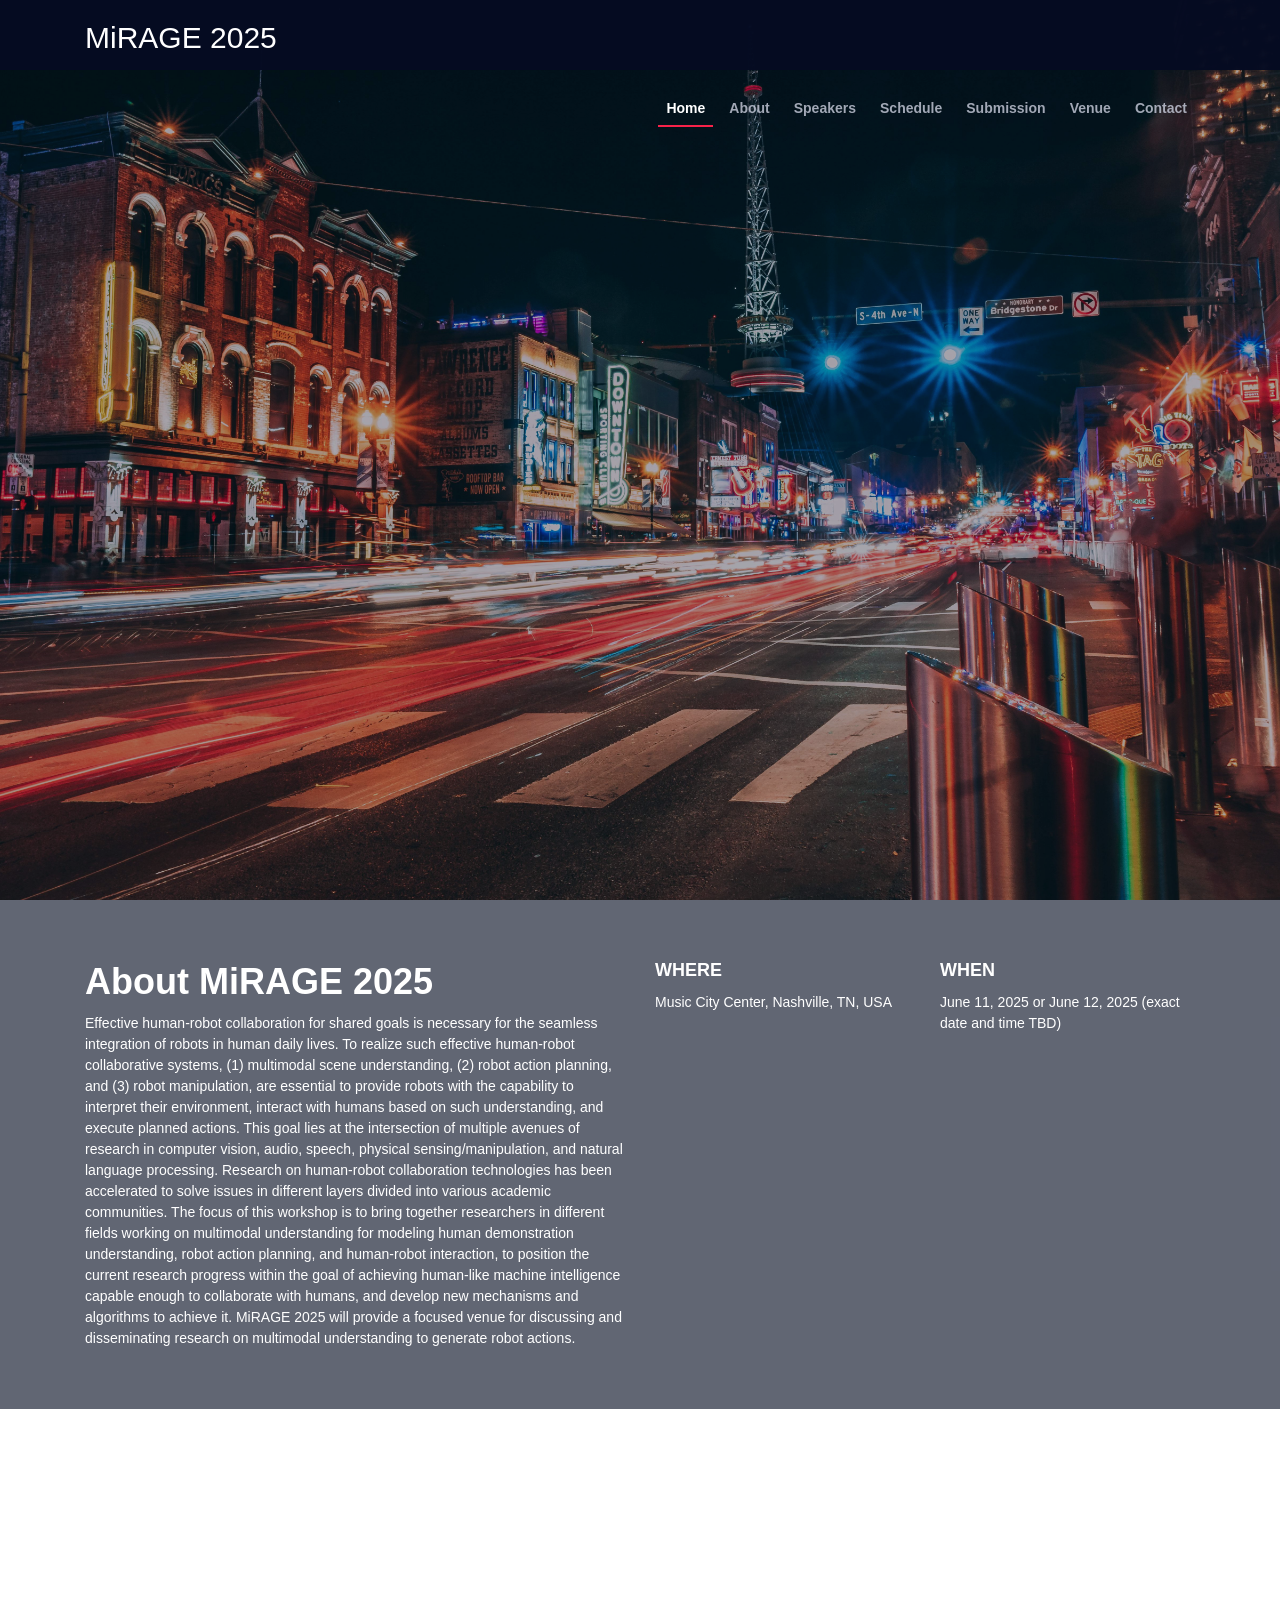
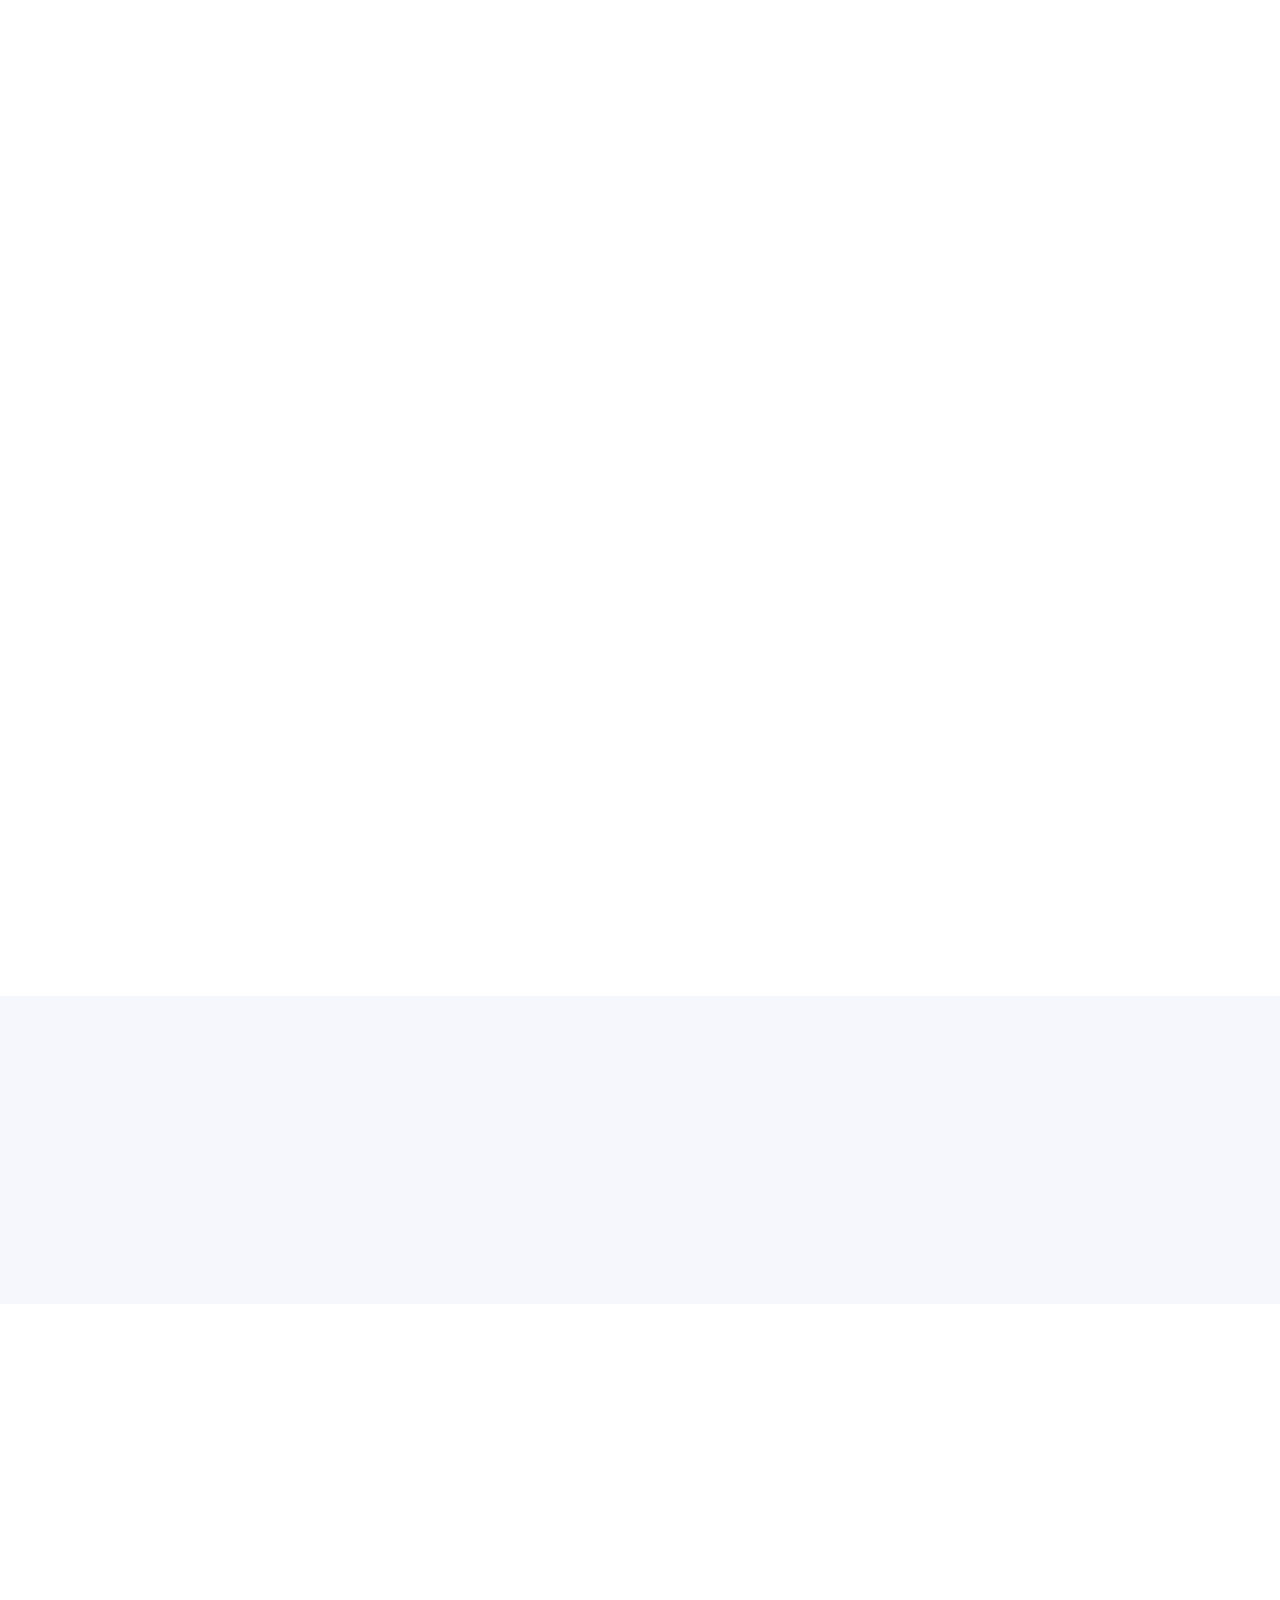
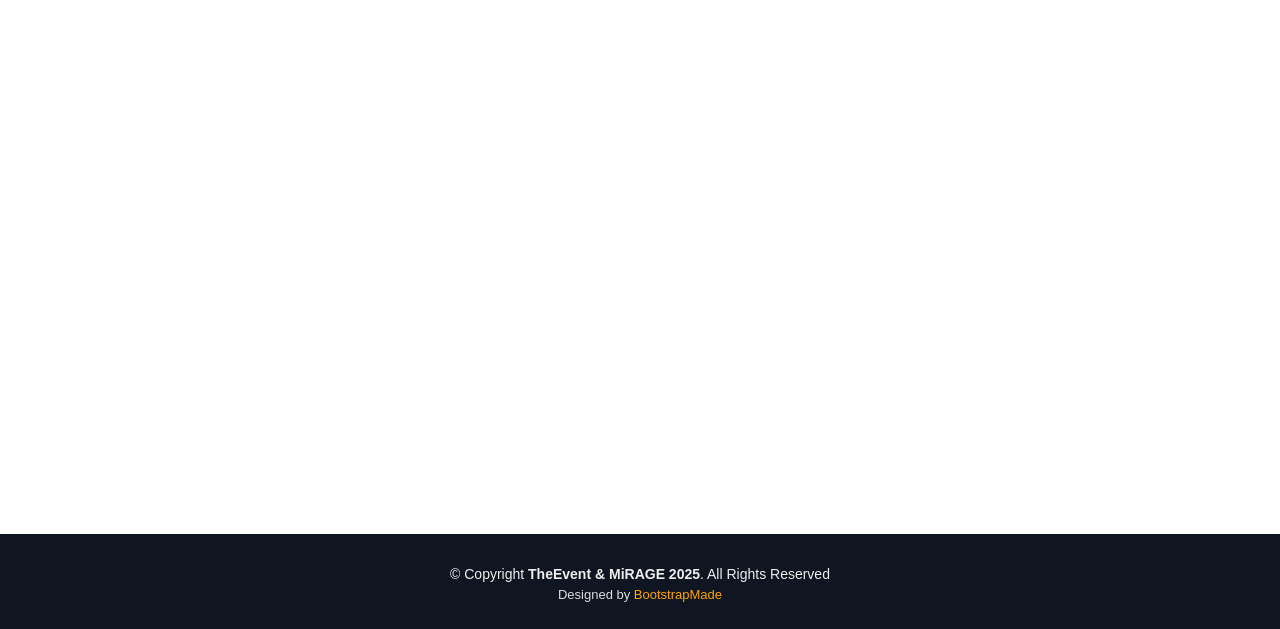
==== commit 4a7a17a8: "Update index.html" ====
--- a/cvpr25/index.html
+++ b/cvpr25/index.html
@@ -224,7 +224,27 @@
 		  
 		  <div class="col-lg-4 col-md-6">
             <div class="speaker">
-              <a href="https://www.linkedin.com/in/vandi-verma-286678/"><img src="img/speakers/Vandi_Verma.jpg" alt="Vandi Verma" class="img-fluid" style="width:100%;padding-bottom: 50px"></a>
+              <a href="https://locomotion.csail.mit.edu/russt.html"><img src="img/speakers/Russ_Tedrake.jpg" alt="Russ Tedrake" class="img-fluid" style="width:100%;padding-bottom: 0px"></a>
+              <div class="details">
+                <h3><a href="https://locomotion.csail.mit.edu/russt.html">Russ Tedrake</a></h3>
+                <p>MIT</p>
+				<p>Confirmed pending on CVPR 2025 attendance</p>
+                <div class="social">
+				<!--
+                  <a href=""><i class="fa fa-linkedin"></i></a>
+                  <a href=""><i class="fa fa-twitter"></i></a>
+                  <a href=""><i class="fa fa-facebook"></i></a>
+                  <a href=""><i class="fa fa-google-plus"></i></a>
+                -->
+
+				</div>
+              </div>
+            </div>
+          </div>
+		  
+		  <div class="col-lg-4 col-md-6">
+            <div class="speaker">
+              <a href="https://www.linkedin.com/in/vandi-verma-286678/"><img src="img/speakers/Vandi_Verma.jpg" alt="Vandi Verma" class="img-fluid" style="width:100%;padding-bottom: 87px"></a>
               <div class="details">
                 <h3><a href="https://www.linkedin.com/in/vandi-verma-286678/">Vandi Verma</a></h3>
                 <p>NASA Jet Propulsion Laboratory</p>
@@ -1504,4 +1524,4 @@
   <script src="js/main.js"></script>
 </body>
 
-</html>+</html>
--- a/cvpr25/css/style.css
+++ b/cvpr25/css/style.css
@@ -0,0 +1,1772 @@
+/*
+  Theme Name: TheEvent
+  Theme URL: https://bootstrapmade.com/theevent-conference-event-bootstrap-template/
+  Author: BootstrapMade.com
+  License: https://bootstrapmade.com/license/
+*/
+
+/*--------------------------------------------------------------
+# General
+--------------------------------------------------------------*/
+
+body {
+  background: #fff;
+  color: #2f3138;
+  font-family: "Open Sans", sans-serif;
+}
+
+a {
+  color: #f82249;
+  transition: 0.5s;
+}
+
+a:hover,
+a:active,
+a:focus {
+  color: #f8234a;
+  outline: none;
+  text-decoration: none;
+}
+
+p {
+  padding: 0;
+  margin: 0 0 30px 0;
+}
+
+h1,
+h2,
+h3,
+h4,
+h5,
+h6 {
+  font-family: "Raleway", sans-serif;
+  font-weight: 400;
+  margin: 0 0 20px 0;
+  padding: 0;
+  color: #0e1b4d;
+}
+
+.main-page {
+  margin-top: 70px;
+}
+
+.wow {
+  visibility: hidden;
+}
+
+/* Prelaoder */
+
+#preloader {
+  position: fixed;
+  left: 0;
+  top: 0;
+  z-index: 999;
+  width: 100%;
+  height: 100%;
+  overflow: visible;
+  background: #fff url("../img/preloader.svg") no-repeat center center;
+}
+
+/* Back to top button */
+
+.back-to-top {
+  position: fixed;
+  display: none;
+  background: #f82249;
+  color: #fff;
+  width: 40px;
+  height: 40px;
+  text-align: center;
+  border-radius: 50px;
+  right: 15px;
+  bottom: 15px;
+  transition: background 0.5s ease-in-out;
+}
+
+.back-to-top i {
+  font-size: 24px;
+  padding-top: 6px;
+}
+
+.back-to-top:focus {
+  background: #e0072f;
+  color: #fff;
+  outline: none;
+}
+
+.back-to-top:hover {
+  background: #e0072f;
+  color: #fff;
+}
+
+/* Sections Header
+--------------------------------*/
+
+.section-header {
+  margin-bottom: 60px;
+  position: relative;
+  padding-bottom: 20px;
+}
+
+.section-header::before {
+  content: '';
+  position: absolute;
+  display: block;
+  width: 60px;
+  height: 5px;
+  background: #f82249;
+  bottom: 0;
+  left: calc(50% - 25px);
+}
+
+.section-header h2 {
+  font-size: 36px;
+  text-transform: uppercase;
+  text-align: center;
+  font-weight: 700;
+  margin-bottom: 10px;
+}
+
+.section-header p {
+  text-align: center;
+  padding: 0;
+  margin: 0;
+  font-size: 18px;
+  font-weight: 500;
+  color: #9195a2;
+}
+
+.section-with-bg {
+  background-color: #f6f7fd;
+}
+
+/*--------------------------------------------------------------
+# Header
+--------------------------------------------------------------*/
+
+#header {
+  height: 90px;
+  padding: 25px 0;
+  position: fixed;
+  left: 0;
+  top: 0;
+  right: 0;
+  transition: all 0.5s;
+  z-index: 997;
+}
+
+#header.header-scrolled,
+#header.header-fixed {
+  background: rgba(6, 12, 34, 0.98);
+  height: 70px;
+  padding: 15px 0;
+  transition: all 0.5s;
+}
+
+#header #logo h1 {
+  font-size: 36px;
+  margin: 0;
+  padding: 6px 0;
+  line-height: 1;
+  font-family: "Raleway", sans-serif;
+  font-weight: 700;
+  letter-spacing: 3px;
+  text-transform: uppercase;
+}
+
+#header #logo h1 span {
+  color: #f82249;
+}
+
+#header #logo h1 a,
+#header #logo h1 a:hover {
+  color: #fff;
+}
+
+#header #logo img {
+  padding: 0;
+  margin: 0;
+  max-height: 40px;
+}
+
+/*--------------------------------------------------------------
+# Navigation Menu
+--------------------------------------------------------------*/
+
+/* Nav Menu Essentials */
+
+.nav-menu,
+.nav-menu * {
+  margin: 0;
+  padding: 0;
+  list-style: none;
+}
+
+.nav-menu ul {
+  position: absolute;
+  display: none;
+  top: 100%;
+  left: 0;
+  z-index: 99;
+}
+
+.nav-menu li {
+  position: relative;
+  white-space: nowrap;
+}
+
+.nav-menu > li {
+  float: left;
+}
+
+.nav-menu li:hover > ul,
+.nav-menu li.sfHover > ul {
+  display: block;
+}
+
+.nav-menu ul ul {
+  top: 0;
+  left: 100%;
+}
+
+.nav-menu ul li {
+  min-width: 180px;
+}
+
+/* Nav Menu Arrows */
+
+.sf-arrows .sf-with-ul {
+  padding-right: 30px;
+}
+
+.sf-arrows .sf-with-ul:after {
+  content: "\f107";
+  position: absolute;
+  right: 15px;
+  font-family: FontAwesome;
+  font-style: normal;
+  font-weight: normal;
+}
+
+.sf-arrows ul .sf-with-ul:after {
+  content: "\f105";
+}
+
+/* Nav Meu Container */
+
+#nav-menu-container {
+  float: right;
+  margin: 0;
+}
+
+/* Nav Meu Styling */
+
+.nav-menu a {
+  padding: 8px;
+  text-decoration: none;
+  display: inline-block;
+  color: rgba(202, 206, 221, 0.8);
+  font-family: "Raleway", sans-serif;
+  font-weight: 600;
+  font-size: 14px;
+  outline: none;
+}
+
+.nav-menu .menu-active a,
+.nav-menu a:hover {
+  color: #fff;
+}
+
+.nav-menu > li {
+  margin-left: 8px;
+}
+
+.nav-menu > li > a:before {
+  content: "";
+  position: absolute;
+  width: 0;
+  height: 2px;
+  bottom: 0;
+  left: 0;
+  background-color: #f82249;
+  visibility: hidden;
+  transition: all 0.3s ease-in-out 0s;
+}
+
+.nav-menu a:hover:before,
+.nav-menu li:hover > a:before,
+.nav-menu .menu-active > a:before {
+  visibility: visible;
+  width: 100%;
+}
+
+.nav-menu li.buy-tickets a {
+  color: #fff;
+  background: #f82249;
+  padding: 7px 22px;
+  border-radius: 50px;
+  border: 2px solid #f82249;
+  transition: all ease-in-out 0.3s;
+  font-weight: 500;
+  margin-left: 8px;
+  margin-top: 2px;
+  line-height: 1;
+  font-size: 13px;
+}
+
+.nav-menu li.buy-tickets a:hover {
+  background: none;
+}
+
+.nav-menu li.buy-tickets:hover a:before,
+.nav-menu li.buy-tickets.menu-active a:before {
+  visibility: hidden;
+}
+
+.nav-menu ul {
+  margin: 4px 0 0 0;
+  padding: 10px;
+  box-shadow: 0px 0px 30px rgba(127, 137, 161, 0.25);
+  background: #fff;
+  border-radius: 3px;
+}
+
+.nav-menu ul li {
+  transition: 0.3s;
+}
+
+.nav-menu ul li a {
+  padding: 10px;
+  color: #060c22;
+  transition: 0.3s;
+  display: block;
+  font-size: 13px;
+  text-transform: none;
+  border-radius: 3px;
+}
+
+.nav-menu ul li:hover > a {
+  background: #f82249;
+  color: #fff;
+}
+
+.nav-menu ul ul {
+  margin: 0;
+}
+
+/* Mobile Nav Toggle */
+
+#mobile-nav-toggle {
+  position: fixed;
+  right: 0;
+  top: 0;
+  z-index: 999;
+  margin: 15px 15px 0 0;
+  border: 0;
+  background: none;
+  font-size: 24px;
+  display: none;
+  transition: all 0.4s;
+  outline: none;
+  cursor: pointer;
+}
+
+#mobile-nav-toggle i {
+  color: #fff;
+}
+
+/* Mobile Nav Styling */
+
+#mobile-nav {
+  position: fixed;
+  top: 0;
+  padding-top: 18px;
+  bottom: 0;
+  z-index: 998;
+  background: rgba(6, 12, 34, 0.9);
+  left: -260px;
+  width: 260px;
+  overflow-y: auto;
+  transition: 0.4s;
+}
+
+#mobile-nav ul {
+  padding: 0;
+  margin: 0;
+  list-style: none;
+}
+
+#mobile-nav ul li {
+  position: relative;
+}
+
+#mobile-nav ul li a {
+  color: #fff;
+  font-size: 17px;
+  overflow: hidden;
+  padding: 10px 22px 10px 15px;
+  position: relative;
+  text-decoration: none;
+  width: 100%;
+  display: block;
+  outline: none;
+}
+
+#mobile-nav ul li a:hover {
+  color: #f82249;
+}
+
+#mobile-nav ul li li {
+  padding-left: 30px;
+}
+
+#mobile-nav ul .menu-has-children i {
+  position: absolute;
+  right: 0;
+  z-index: 99;
+  padding: 15px;
+  cursor: pointer;
+  color: #fff;
+}
+
+#mobile-nav ul .menu-has-children i.fa-chevron-up {
+  color: #f82249;
+}
+
+#mobile-nav ul .menu-item-active {
+  color: #f82249;
+}
+
+#mobile-body-overly {
+  width: 100%;
+  height: 100%;
+  z-index: 997;
+  top: 0;
+  left: 0;
+  position: fixed;
+  background: rgba(6, 12, 34, 0.8);
+  display: none;
+}
+
+/* Mobile Nav body classes */
+
+body.mobile-nav-active {
+  overflow: hidden;
+}
+
+body.mobile-nav-active #mobile-nav {
+  left: 0;
+}
+
+body.mobile-nav-active #mobile-nav-toggle {
+  color: #fff;
+}
+
+/*--------------------------------------------------------------
+# Intro Section
+--------------------------------------------------------------*/
+
+#intro {
+  width: 100%;
+  height: 100vh;
+  background: url(../img/intro-bg.jpg) top center;
+  background-size: cover;
+  overflow: hidden;
+  position: relative;
+}
+
+#intro:before {
+  content: "";
+  background: rgba(6, 12, 34, 0.35);/*0.6*/
+  position: absolute;
+  bottom: 0;
+  top: 0;
+  left: 0;
+  right: 0;
+}
+
+#intro .intro-container {
+  position: absolute;
+  bottom: 0;
+  left: 0;
+  top: 90px;
+  right: 0;
+  display: -webkit-box;
+  display: -ms-flexbox;
+  display: flex;
+  -webkit-box-pack: center;
+  -ms-flex-pack: center;
+  justify-content: center;
+  -webkit-box-align: center;
+  -ms-flex-align: center;
+  align-items: center;
+  -webkit-box-orient: vertical;
+  -webkit-box-direction: normal;
+  -ms-flex-direction: column;
+  flex-direction: column;
+  text-align: center;
+  padding: 0 15px;
+}
+
+#intro h1 {
+  color: #fff;
+  font-family: sans-serif;
+  font-size: 70px;
+  font-weight: 600;
+  /*text-transform: uppercase;*/
+}
+
+#intro h1 span {
+  color: #f82249;
+}
+
+#intro p {
+  color: #ebebeb;
+  font-weight: 700;
+  font-size: 20px;
+}
+
+#intro .play-btn {
+  width: 94px;
+  height: 94px;
+  background: radial-gradient(#f82249 50%, rgba(101, 111, 150, 0.15) 52%);
+  border-radius: 50%;
+  display: block;
+  position: relative;
+  overflow: hidden;
+}
+
+#intro .play-btn::after {
+  content: '';
+  position: absolute;
+  left: 50%;
+  top: 50%;
+  -webkit-transform: translateX(-40%) translateY(-50%);
+  transform: translateX(-40%) translateY(-50%);
+  width: 0;
+  height: 0;
+  border-top: 10px solid transparent;
+  border-bottom: 10px solid transparent;
+  border-left: 15px solid #fff;
+  z-index: 100;
+  transition: all 400ms cubic-bezier(0.55, 0.055, 0.675, 0.19);
+}
+
+#intro .play-btn:before {
+  content: '';
+  position: absolute;
+  width: 120px;
+  height: 120px;
+  -webkit-animation-delay: 0s;
+  animation-delay: 0s;
+  -webkit-animation: pulsate-btn 2s;
+  animation: pulsate-btn 2s;
+  -webkit-animation-direction: forwards;
+  animation-direction: forwards;
+  -webkit-animation-iteration-count: infinite;
+  animation-iteration-count: infinite;
+  -webkit-animation-timing-function: steps;
+  animation-timing-function: steps;
+  opacity: 1;
+  border-radius: 50%;
+  border: 2px solid rgba(163, 163, 163, 0.4);
+  top: -15%;
+  left: -15%;
+  background: rgba(198, 16, 0, 0);
+}
+
+#intro .play-btn:hover::after {
+  border-left: 15px solid #f82249;
+  -webkit-transform: scale(20);
+  transform: scale(20);
+}
+
+#intro .play-btn:hover::before {
+  content: '';
+  position: absolute;
+  left: 50%;
+  top: 50%;
+  -webkit-transform: translateX(-40%) translateY(-50%);
+  transform: translateX(-40%) translateY(-50%);
+  width: 0;
+  height: 0;
+  border: none;
+  border-top: 10px solid transparent;
+  border-bottom: 10px solid transparent;
+  border-left: 15px solid #fff;
+  z-index: 200;
+  -webkit-animation: none;
+  animation: none;
+  border-radius: 0;
+}
+
+#intro .about-btn {
+  font-family: "Raleway", sans-serif;
+  font-weight: 500;
+  font-size: 14px;
+  letter-spacing: 1px;
+  display: inline-block;
+  padding: 12px 32px;
+  border-radius: 50px;
+  transition: 0.5s;
+  line-height: 1;
+  margin: 10px;
+  color: #fff;
+  -webkit-animation-delay: 0.8s;
+  animation-delay: 0.8s;
+  border: 2px solid #f82249;
+}
+
+#intro .about-btn:hover {
+  background: #f82249;
+  color: #fff;
+}
+
+@-webkit-keyframes pulsate-btn {
+  0% {
+    -webkit-transform: scale(0.6, 0.6);
+    transform: scale(0.6, 0.6);
+    opacity: 1;
+  }
+
+  100% {
+    -webkit-transform: scale(1, 1);
+    transform: scale(1, 1);
+    opacity: 0;
+  }
+}
+
+@keyframes pulsate-btn {
+  0% {
+    -webkit-transform: scale(0.6, 0.6);
+    transform: scale(0.6, 0.6);
+    opacity: 1;
+  }
+
+  100% {
+    -webkit-transform: scale(1, 1);
+    transform: scale(1, 1);
+    opacity: 0;
+  }
+}
+
+/*--------------------------------------------------------------
+# About Section
+--------------------------------------------------------------*/
+
+#about {
+  background: url("../img/about-bg.jpg");
+  background-size: cover;
+  overflow: hidden;
+  position: relative;
+  color: #fff;
+  padding: 60px 0 40px 0;
+}
+
+#about:before {
+  content: "";
+  background: rgba(13, 20, 41, 0.65);/*0.6*/
+  position: absolute;
+  bottom: 0;
+  top: 0;
+  left: 0;
+  right: 0;
+}
+
+#about h2 {
+  font-size: 36px;
+  font-weight: bold;
+  margin-bottom: 10px;
+  color: #fff;
+}
+
+#about h3 {
+  font-size: 18px;
+  font-weight: bold;
+  text-transform: uppercase;
+  margin-bottom: 10px;
+  color: #fff;
+}
+
+#about p {
+  font-size: 14px;
+  margin-bottom: 20px;
+  color: #fff;
+}
+
+/*--------------------------------------------------------------
+# Speakers Section
+--------------------------------------------------------------*/
+
+#speakers {
+  /*background: url("../img/about-bg.jpg");  TBD*/
+  background-size: cover;
+  overflow: hidden;
+  position: relative;
+  padding: 60px 0 30px 0;
+}
+
+#speakers .speaker {
+  position: relative;
+  overflow: hidden;
+  margin-bottom: 30px;
+}
+
+#speakers .speaker .details {
+  background: rgba(6, 12, 34, 0.76);
+  position: absolute;
+  left: 0;
+  bottom: -30px;
+  right: 0;
+  text-align: center;
+  padding-top: 10px;
+  transition: all 300ms cubic-bezier(0.645, 0.045, 0.355, 1);
+}
+
+#speakers .speaker .details h3 {
+  color: #fff;
+  font-size: 22px;
+  font-weight: 600;
+  margin-bottom: 5px;
+}
+
+#speakers .speaker .details p {
+  color: #fff;
+  font-size: 15px;
+  margin-bottom: 10px;
+  font-style: italic;
+}
+
+#speakers .speaker .details .social {
+  height: 30px;
+}
+
+#speakers .speaker .details a {
+  color: #fff;
+}
+
+#speakers .speaker .details a:hover {
+  color: #f82249;
+}
+
+#speakers .speaker:hover .details {
+  bottom: 0;
+}
+
+#speakers-details {
+  padding: 60px 0;
+}
+
+#speakers-details .details h2 {
+  color: #112363;
+  font-size: 28px;
+  font-weight: 700;
+  margin-bottom: 10px;
+}
+
+#speakers-details .details .social {
+  margin-bottom: 15px;
+}
+
+#speakers-details .details .social a {
+  background: #e9edfb;
+  color: #112363;
+  line-height: 1;
+  display: inline-block;
+  text-align: center;
+  border-radius: 50%;
+  width: 36px;
+  height: 36px;
+  padding-top: 9px;
+}
+
+#speakers-details .details .social a:hover {
+  background: #f82249;
+  color: #fff;
+}
+
+#speakers-details .details .social a i {
+  font-size: 18px;
+}
+
+#speakers-details .details p {
+  color: #112363;
+  font-size: 15px;
+  margin-bottom: 10px;
+}
+
+
+
+
+/*--------------------------------------------------------------
+# Organizers Section
+--------------------------------------------------------------*/
+
+#organizers {
+  /* background: url("../img/wacv_contact.jpg"); */
+  background-size: cover;
+  overflow: hidden;
+  position: relative;
+  padding: 60px 0 30px 0;
+}
+
+#organizers .speaker {
+  position: relative;
+  overflow: hidden;
+  margin-bottom: 30px;
+}
+
+#organizers .speaker .details {
+  background: rgba(6, 12, 34, 0.76);
+  position: absolute;
+  left: 0;
+  bottom: -30px;
+  right: 0;
+  text-align: center;
+  padding-top: 10px;
+  transition: all 300ms cubic-bezier(0.645, 0.045, 0.355, 1);
+}
+
+#organizers .speaker .details h3 {
+  color: #fff;
+  font-size: 22px;
+  font-weight: 600;
+  margin-bottom: 5px;
+}
+
+#organizers .speaker .details p {
+  color: #fff;
+  font-size: 15px;
+  margin-bottom: 10px;
+  font-style: italic;
+}
+
+#organizers .speaker .details .social {
+  height: 30px;
+}
+
+#organizers .speaker .details a {
+  color: #fff;
+}
+
+#organizers .speaker .details a:hover {
+  color: #f82249;
+}
+
+#organizers .speaker:hover .details {
+  bottom: 0;
+}
+
+#organizers-details {
+  padding: 60px 0;
+}
+
+#organizers-details .details h2 {
+  color: #112363;
+  font-size: 28px;
+  font-weight: 700;
+  margin-bottom: 10px;
+}
+
+#organizers-details .details .social {
+  margin-bottom: 15px;
+}
+
+#organizers-details .details .social a {
+  background: #e9edfb;
+  color: #112363;
+  line-height: 1;
+  display: inline-block;
+  text-align: center;
+  border-radius: 50%;
+  width: 36px;
+  height: 36px;
+  padding-top: 9px;
+}
+
+#organizers-details .details .social a:hover {
+  background: #f82249;
+  color: #fff;
+}
+
+#organizers-details .details .social a i {
+  font-size: 18px;
+}
+
+#organizers-details .details p {
+  color: #112363;
+  font-size: 15px;
+  margin-bottom: 10px;
+}
+
+
+/*--------------------------------------------------------------
+# Schedule Section
+--------------------------------------------------------------*/
+
+#schedule {
+  padding: 60px 0 60px 0;
+}
+
+#schedule .nav-tabs {
+  text-align: center;
+  margin: auto;
+  display: block;
+  border-bottom: 0;
+  margin-bottom: 30px;
+}
+
+#schedule .nav-tabs li {
+  display: inline-block;
+  margin-bottom: 0;
+}
+
+#schedule .nav-tabs a {
+  border: none;
+  border-radius: 50px;
+  font-weight: 600;
+  background-color: #0e1b4d;
+  color: #fff;
+  padding: 10px 100px;
+}
+
+#schedule .nav-tabs a.active {
+  background-color: #f82249;
+  color: #fff;
+}
+
+#schedule .sub-heading {
+  text-align: center;
+  font-size: 18px;
+  font-style: italic;
+  margin: 0 auto 30px auto;
+}
+
+#schedule .tab-pane {
+  transition: ease-in-out .2s;
+}
+
+#schedule .schedule-item {
+  border-bottom: 1px solid #cad4f6;
+  padding-top: 0px; /*15px*/
+  padding-bottom: 0px; /*15px*/
+  transition: background-color ease-in-out 0.3s;
+}
+
+#schedule .schedule-item:hover {
+  background-color: #fff;
+}
+
+#schedule .schedule-item time {
+  padding-bottom: 0px; /*5px*/
+  display: inline-block;
+}
+
+#schedule .schedule-item .speaker {
+  width: 60px;
+  height: 60px;
+  overflow: hidden;
+  border-radius: 50%;
+  float: left;
+  margin: 0 10px 13px 0;
+}
+
+#schedule .schedule-item .speaker img {
+  height: 100%;
+  -webkit-transform: translateX(-50%);
+  transform: translateX(-50%);
+  margin-left: 50%;
+  transition: all ease-in-out 0.3s;
+}
+
+#schedule .schedule-item h4 {
+  font-size: 18px;
+  font-weight: 600;
+  margin-bottom: 0px; /*5px*/
+}
+
+#schedule .schedule-item h4 span {
+  font-style: italic;
+  color: #19328e;
+  font-weight: normal;
+  font-size: 16px;
+}
+
+#schedule .schedule-item p {
+  font-style: italic;
+  color: #152b79;
+  margin-bottom: 0;
+  width: 10000px;
+}
+
+/*--------------------------------------------------------------
+# Venue Section
+--------------------------------------------------------------*/
+
+#venue {
+  padding: 60px 0;
+}
+
+#venue .container-fluid {
+  margin-bottom: 3px;
+}
+
+#venue .venue-map iframe {
+  width: 100%;
+  height: 100%;
+  min-height: 300px;
+}
+
+#venue .venue-info {
+  background: url("../img/venue.jpg") top center no-repeat;
+  background-size: cover;
+  position: relative;
+  padding-top: 60px;
+  padding-bottom: 60px;
+}
+
+#venue .venue-info:before {
+  content: "";
+  background: rgba(13, 20, 41, 0.4);/*0.6*/
+  position: absolute;
+  bottom: 0;
+  top: 0;
+  left: 0;
+  right: 0;
+}
+
+#venue .venue-info h3 {
+  font-size: 36px;
+  font-weight: 700;
+  color: #fff;
+}
+
+#venue .venue-info p {
+  color: #fff;
+  margin-bottom: 0;
+}
+
+#venue .venue-gallery-container {
+  padding-right: 12px;
+}
+
+#venue .venue-gallery {
+  overflow: hidden;
+  border-right: 3px solid #fff;
+  border-bottom: 3px solid #fff;
+}
+
+#venue .venue-gallery img {
+  transition: all ease-in-out 0.4s;
+}
+
+#venue .venue-gallery:hover img {
+  -webkit-transform: scale(1.1);
+  transform: scale(1.1);
+}
+
+/*--------------------------------------------------------------
+# Hotels Section
+--------------------------------------------------------------*/
+
+#hotels {
+  padding: 60px 0;
+}
+
+#hotels .hotel {
+  border: 1px solid #e0e5fa;
+  background: #fff;
+  margin-bottom: 30px;
+}
+
+#hotels .hotel:hover .hotel-img img {
+  -webkit-transform: scale(1.1);
+  transform: scale(1.1);
+}
+
+#hotels .hotel-img {
+  overflow: hidden;
+  margin-bottom: 15px;
+}
+
+#hotels .hotel-img img {
+  transition: 0.3s ease-in-out;
+}
+
+#hotels h3 {
+  font-weight: 600;
+  font-size: 20px;
+  margin-bottom: 5px;
+  padding: 0 20px;
+}
+
+#hotels a {
+  color: #152b79;
+}
+
+#hotels a:hover {
+  color: #f82249;
+}
+
+#hotels .stars {
+  padding: 0 20px;
+  margin-bottom: 5px;
+}
+
+#hotels .stars i {
+  color: #ffc31d;
+}
+
+#hotels p {
+  padding: 0 20px;
+  margin-bottom: 20px;
+  color: #060c22;
+  font-style: italic;
+  font-size: 15px;
+}
+
+/*--------------------------------------------------------------
+# Gallery Section
+--------------------------------------------------------------*/
+
+#gallery {
+  padding: 60px;
+  overflow: hidden;
+}
+
+#gallery .owl-nav,
+#gallery .owl-dots {
+  margin-top: 25px;
+  text-align: center;
+}
+
+#gallery .owl-item {
+  border-left: 2px solid #fff;
+  border-right: 2px solid #fff;
+}
+
+#gallery .owl-dot {
+  display: inline-block;
+  margin: 0 5px;
+  width: 12px;
+  height: 12px;
+  border-radius: 50%;
+  background-color: #ddd;
+}
+
+#gallery .owl-dot.active {
+  background-color: #f82249;
+}
+
+#gallery .gallery-carousel .owl-stage-outer {
+  overflow: visible;
+}
+
+#gallery .gallery-carousel .center {
+  border: 6px solid #f82249;
+  margin: -10px;
+  box-sizing: content-box;
+  padding: 4px;
+  background: #fff;
+  z-index: 1;
+}
+
+/*--------------------------------------------------------------
+# supporters Section
+--------------------------------------------------------------*/
+
+#supporters {
+  padding: 60px 0;
+}
+
+#supporters .supporters-wrap {
+  border-top: 1px solid #e0e5fa;
+  border-left: 1px solid #e0e5fa;
+  margin-bottom: 30px;
+}
+
+#supporters .supporter-logo {
+  padding: 30px;
+  display: -webkit-box;
+  display: -ms-flexbox;
+  display: flex;
+  -webkit-box-pack: center;
+  -ms-flex-pack: center;
+  justify-content: center;
+  -webkit-box-align: center;
+  -ms-flex-align: center;
+  align-items: center;
+  border-right: 1px solid #e0e5fa;
+  border-bottom: 1px solid #e0e5fa;
+  overflow: hidden;
+  background: rgba(255, 255, 255, 0.5);
+  height: 160px;
+}
+
+#supporters .supporter-logo:hover img {
+  -webkit-transform: scale(1.05);
+  transform: scale(1.05);
+}
+
+#supporters img {
+  transition: all 0.4s ease-in-out;
+}
+
+/*--------------------------------------------------------------
+# F.A.Q Section
+--------------------------------------------------------------*/
+
+#faq {
+  padding: 60px 0;
+}
+
+#faq #faq-list {
+  padding: 0;
+  list-style: none;
+}
+
+#faq #faq-list li {
+  border-bottom: 1px solid #ddd;
+}
+
+#faq #faq-list a {
+  padding: 18px 0;
+  display: block;
+  position: relative;
+  font-family: "Raleway", sans-serif;
+  font-size: 16px;
+  line-height: 24px;
+  font-weight: 600;
+  padding-right: 20px;
+}
+
+#faq #faq-list i {
+  font-size: 24px;
+  position: absolute;
+  right: 0;
+  top: 16px;
+}
+
+#faq #faq-list p {
+  margin-bottom: 20px;
+}
+
+#faq #faq-list a.collapse {
+  color: #f82249;
+}
+
+#faq #faq-list a.collapsed {
+  color: #000;
+}
+
+#faq #faq-list a.collapsed i::before {
+  content: "\f055" !important;
+}
+
+/*--------------------------------------------------------------
+# Subscribe Section
+--------------------------------------------------------------*/
+
+#subscribe {
+  padding: 60px;
+  background: url(../img/subscribe-bg.jpg) center center no-repeat;
+  background-size: cover;
+  overflow: hidden;
+  position: relative;
+}
+
+#subscribe:before {
+  content: "";
+  background: rgba(6, 12, 34, 0.6);
+  position: absolute;
+  bottom: 0;
+  top: 0;
+  left: 0;
+  right: 0;
+}
+
+#subscribe .section-header h2,
+#subscribe p {
+  color: #fff;
+}
+
+#subscribe input {
+  background: #fff;
+  color: #060c22;
+  border: 0;
+  outline: none;
+  margin: 0;
+  padding: 9px 20px;
+  border-radius: 50px;
+  font-size: 14px;
+}
+
+#subscribe button {
+  border: 0;
+  padding: 9px 25px;
+  cursor: pointer;
+  background: #f82249;
+  color: #fff;
+  transition: all 0.3s ease;
+  outline: none;
+  font-size: 14px;
+  border-radius: 50px;
+}
+
+#subscribe button:hover {
+  background: #e0072f;
+}
+
+/*--------------------------------------------------------------
+# Buy Tickets Section
+--------------------------------------------------------------*/
+
+#buy-tickets {
+  padding: 60px 0;
+}
+
+#buy-tickets .card {
+  border: none;
+  border-radius: 5px;
+  transition: all  0.3s ease-in-out;
+  box-shadow: 0 10px 25px 0 rgba(6, 12, 34, 0.1);
+}
+
+#buy-tickets .card:hover {
+  box-shadow: 0 10px 35px 0 rgba(6, 12, 34, 0.2);
+}
+
+#buy-tickets .card hr {
+  margin: 25px 0;
+}
+
+#buy-tickets .card .card-title {
+  margin: 10px 0;
+  font-size: 14px;
+  letter-spacing: 1px;
+  font-weight: bold;
+}
+
+#buy-tickets .card .card-price {
+  font-size: 48px;
+  margin: 0;
+}
+
+#buy-tickets .card ul li {
+  margin-bottom: 20px;
+}
+
+#buy-tickets .card .text-muted {
+  opacity: 0.7;
+}
+
+#buy-tickets .card .btn {
+  font-size: 15px;
+  border-radius: 50px;
+  padding: 10px 40px;
+  transition: all 0.2s;
+  background-color: #f82249;
+  border: 0;
+  color: #fff;
+}
+
+#buy-tickets .card .btn:hover {
+  background-color: #e0072f;
+}
+
+#buy-tickets #buy-ticket-modal input,
+#buy-tickets #buy-ticket-modal select {
+  border-radius: 0;
+}
+
+#buy-tickets #buy-ticket-modal .btn {
+  font-size: 15px;
+  border-radius: 50px;
+  padding: 10px 40px;
+  transition: all 0.2s;
+  background-color: #f82249;
+  border: 0;
+  color: #fff;
+}
+
+#buy-tickets #buy-ticket-modal .btn:hover {
+  background-color: #e0072f;
+}
+
+/*--------------------------------------------------------------
+# Contact Section
+--------------------------------------------------------------*/
+
+#contact {
+  padding: 60px 0;
+}
+
+#contact .contact-info {
+  margin-bottom: 20px;
+  text-align: center;
+}
+
+#contact .contact-info i {
+  font-size: 48px;
+  display: inline-block;
+  margin-bottom: 10px;
+  color: #f82249;
+}
+
+#contact .contact-info address,
+#contact .contact-info p {
+  margin-bottom: 0;
+  color: #112363;
+}
+
+#contact .contact-info h3 {
+  font-size: 18px;
+  margin-bottom: 15px;
+  font-weight: bold;
+  text-transform: uppercase;
+  color: #112363;
+}
+
+#contact .contact-info a {
+  color: #4869df;
+}
+
+#contact .contact-info a:hover {
+  color: #f82249;
+}
+
+#contact .contact-address,
+#contact .contact-phone,
+#contact .contact-email {
+  margin-bottom: 20px;
+}
+
+#contact .form #sendmessage {
+  color: #f82249;
+  border: 1px solid #f82249;
+  display: none;
+  text-align: center;
+  padding: 15px;
+  font-weight: 600;
+  margin-bottom: 15px;
+}
+
+#contact .form #errormessage {
+  color: red;
+  display: none;
+  border: 1px solid red;
+  text-align: center;
+  padding: 15px;
+  font-weight: 600;
+  margin-bottom: 15px;
+}
+
+#contact .form #sendmessage.show,
+#contact .form #errormessage.show,
+#contact .form .show {
+  display: block;
+}
+
+#contact .form .validation {
+  color: red;
+  display: none;
+  margin: 0 0 20px;
+  font-weight: 400;
+  font-size: 13px;
+}
+
+#contact .form input,
+#contact .form textarea {
+  padding: 10px 14px;
+  border-radius: 0;
+  box-shadow: none;
+  font-size: 15px;
+}
+
+#contact .form button[type="submit"] {
+  background: #f82249;
+  border: 0;
+  padding: 10px 40px;
+  color: #fff;
+  transition: 0.4s;
+  border-radius: 50px;
+  cursor: pointer;
+}
+
+#contact .form button[type="submit"]:hover {
+  background: #e0072f;
+}
+
+/*--------------------------------------------------------------
+# Footer
+--------------------------------------------------------------*/
+
+#footer {
+  background: #101522;
+  padding: 0 0 25px 0;
+  color: #eee;
+  font-size: 14px;
+}
+
+#footer .footer-top {
+  background: #040919;
+  padding: 60px 0 30px 0;
+}
+
+#footer .footer-top .footer-info {
+  margin-bottom: 30px;
+}
+
+#footer .footer-top .footer-info h3 {
+  font-size: 26px;
+  margin: 0 0 20px 0;
+  padding: 2px 0 2px 0;
+  line-height: 1;
+  font-family: "Raleway", sans-serif;
+  font-weight: 700;
+  color: #fff;
+}
+
+#footer .footer-top .footer-info img {
+  height: 40px;
+  margin-bottom: 10px;
+}
+
+#footer .footer-top .footer-info p {
+  font-size: 14px;
+  line-height: 24px;
+  margin-bottom: 0;
+  font-family: "Raleway", sans-serif;
+  color: #fff;
+}
+
+#footer .footer-top .social-links a {
+  font-size: 18px;
+  display: inline-block;
+  background: #222636;
+  color: #eee;
+  line-height: 1;
+  padding: 8px 0;
+  margin-right: 4px;
+  border-radius: 50%;
+  text-align: center;
+  width: 36px;
+  height: 36px;
+  transition: 0.3s;
+}
+
+#footer .footer-top .social-links a:hover {
+  background: #f82249;
+  color: #fff;
+}
+
+#footer .footer-top h4 {
+  font-size: 14px;
+  font-weight: bold;
+  color: #fff;
+  text-transform: uppercase;
+  position: relative;
+  padding-bottom: 12px;
+  border-bottom: 2px solid #f82249;
+}
+
+#footer .footer-top .footer-links {
+  margin-bottom: 30px;
+}
+
+#footer .footer-top .footer-links ul {
+  list-style: none;
+  padding: 0;
+  margin: 0;
+}
+
+#footer .footer-top .footer-links ul i {
+  padding-right: 5px;
+  color: #f82249;
+  font-size: 18px;
+}
+
+#footer .footer-top .footer-links ul li {
+  border-bottom: 1px solid #262c44;
+  padding: 10px 0;
+}
+
+#footer .footer-top .footer-links ul li:first-child {
+  padding-top: 0;
+}
+
+#footer .footer-top .footer-links ul a {
+  color: #eee;
+}
+
+#footer .footer-top .footer-links ul a:hover {
+  color: #f82249;
+}
+
+#footer .footer-top .footer-contact {
+  margin-bottom: 30px;
+}
+
+#footer .footer-top .footer-contact p {
+  line-height: 26px;
+}
+
+#footer .footer-top .footer-newsletter {
+  margin-bottom: 30px;
+}
+
+#footer .footer-top .footer-newsletter input[type="email"] {
+  border: 0;
+  padding: 6px 8px;
+  width: 65%;
+}
+
+#footer .footer-top .footer-newsletter input[type="submit"] {
+  background: #f82249;
+  border: 0;
+  width: 35%;
+  padding: 6px 0;
+  text-align: center;
+  color: #fff;
+  transition: 0.3s;
+  cursor: pointer;
+}
+
+#footer .footer-top .footer-newsletter input[type="submit"]:hover {
+  background: #e0072f;
+}
+
+#footer .copyright {
+  text-align: center;
+  padding-top: 30px;
+}
+
+#footer .credits {
+  text-align: center;
+  font-size: 13px;
+  color: #ddd;
+}
+
+/*--------------------------------------------------------------
+# Responsive Media Queries
+--------------------------------------------------------------*/
+
+@media (min-width: 767px) {
+  #subscribe input {
+    min-width: 400px;
+  }
+}
+
+@media (min-width: 768px) {
+  #contact .contact-address,
+  #contact .contact-phone,
+  #contact .contact-email {
+    padding: 20px 0;
+  }
+
+  #contact .contact-phone {
+    border-left: 1px solid #ddd;
+    border-right: 1px solid #ddd;
+  }
+}
+
+@media (min-width: 991px) {
+  #schedule .sub-heading {
+    width: 75%;
+  }
+}
+
+@media (min-width: 1024px) {
+  #intro {
+    background-attachment: fixed;
+  }
+
+  #about {
+    background-attachment: fixed;
+  }
+
+  #subscribe {
+    background-attachment: fixed;
+  }
+}
+
+@media (max-width: 1199px) {
+  #header .container {
+    max-width: 100%;
+  }
+
+  .nav-menu a {
+    padding: 8px 4px;
+  }
+}
+
+@media (max-width: 991px) {
+  #header {
+    background: rgba(6, 12, 34, 0.98);
+    height: 70px;
+    padding: 15px 0;
+    transition: all 0.5s;
+  }
+
+  #nav-menu-container {
+    display: none;
+  }
+
+  #mobile-nav-toggle {
+    display: inline;
+  }
+
+  #intro .intro-container {
+    top: 70px;
+  }
+
+  #intro h1 {
+    font-size: 34px;
+  }
+
+  #intro p {
+    font-size: 16px;
+  }
+
+  #schedule .nav-tabs a {
+    padding: 8px 60px;
+  }
+}
+
+@media (max-width: 768px) {
+  .back-to-top {
+    bottom: 15px;
+  }
+
+  #faq #faq-list a {
+    font-size: 18px;
+  }
+
+  #faq #faq-list i {
+    top: 13px;
+  }
+}
+
+@media (max-width: 767px) {
+  #schedule .nav-tabs a {
+    padding: 8px 50px;
+  }
+}
+
+@media (max-width: 574px) {
+  #venue .venue-info h3 {
+    font-size: 24px;
+  }
+}
+
+@media (max-width: 480px) {
+  #schedule .nav-tabs a {
+    padding: 8px 30px;
+  }
+}
+
+@media (max-width: 460px) {
+  #subscribe button {
+    margin-top: 10px;
+  }
+}
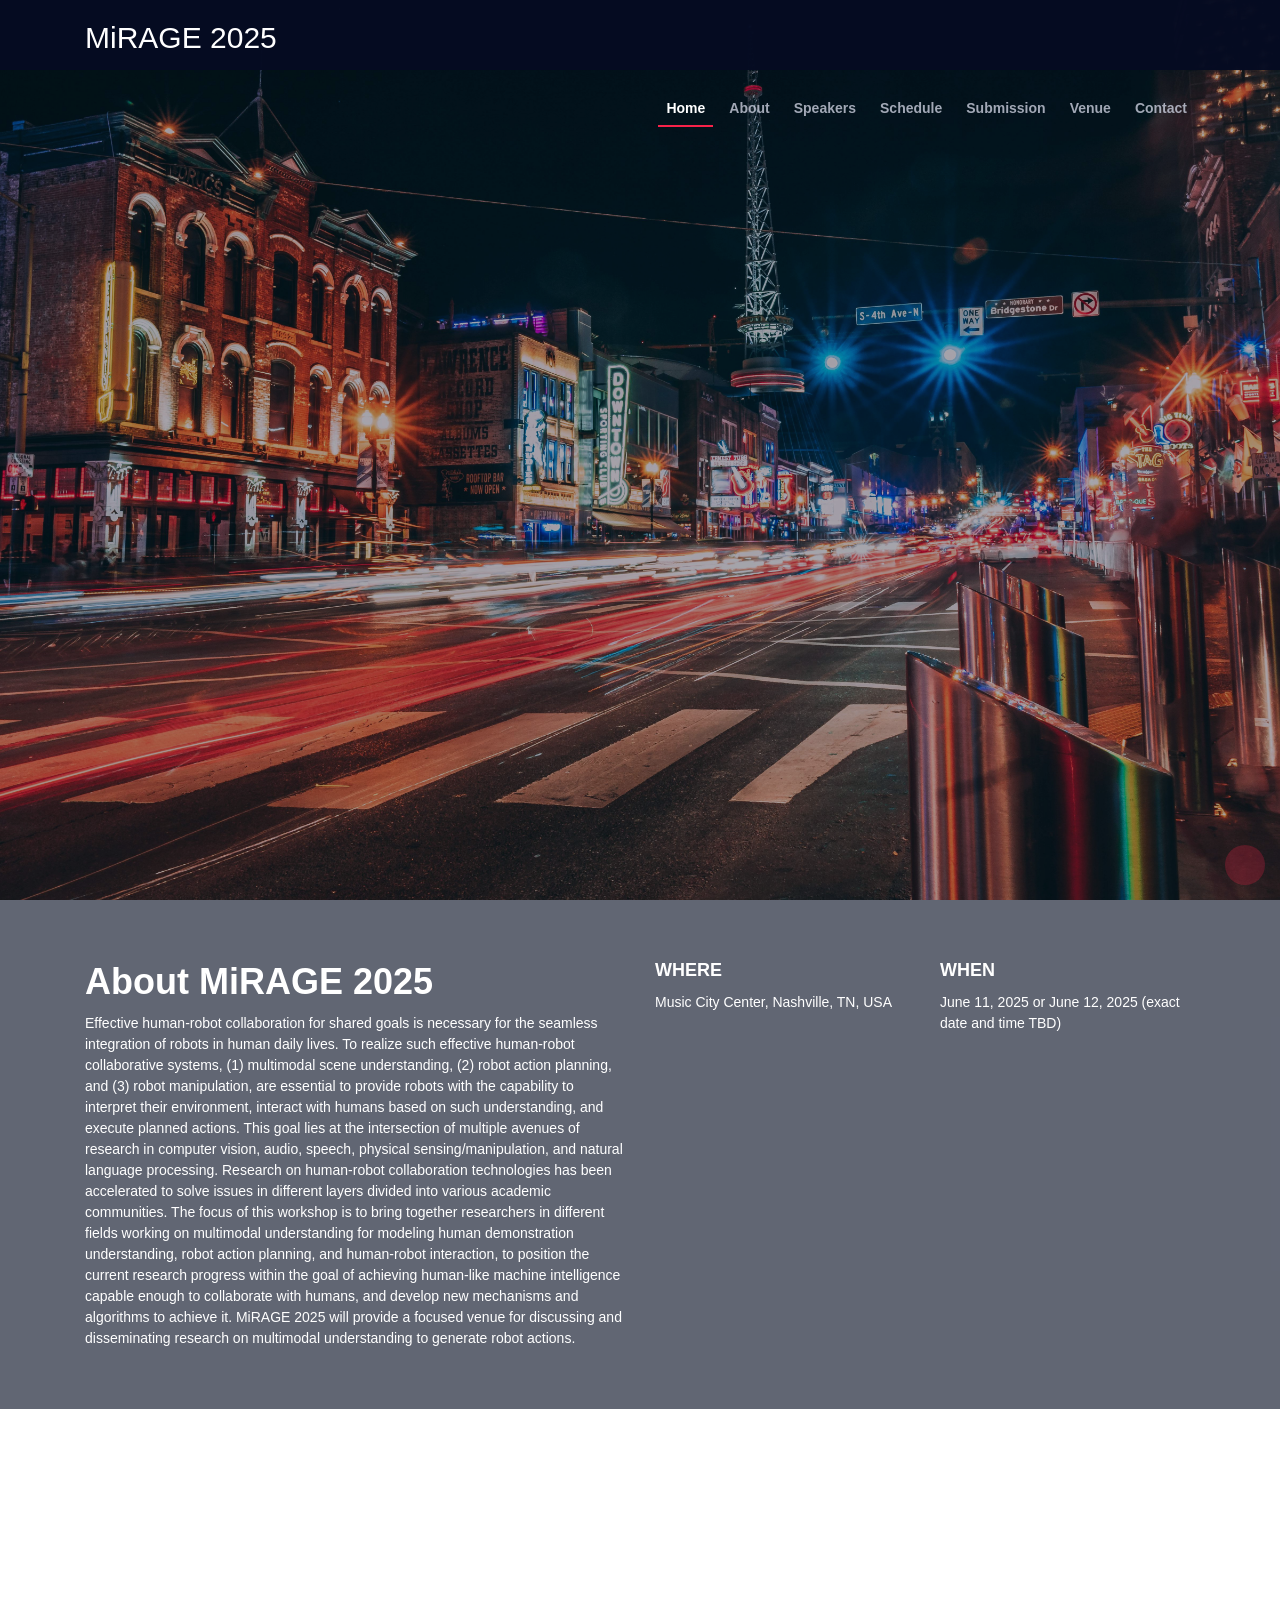
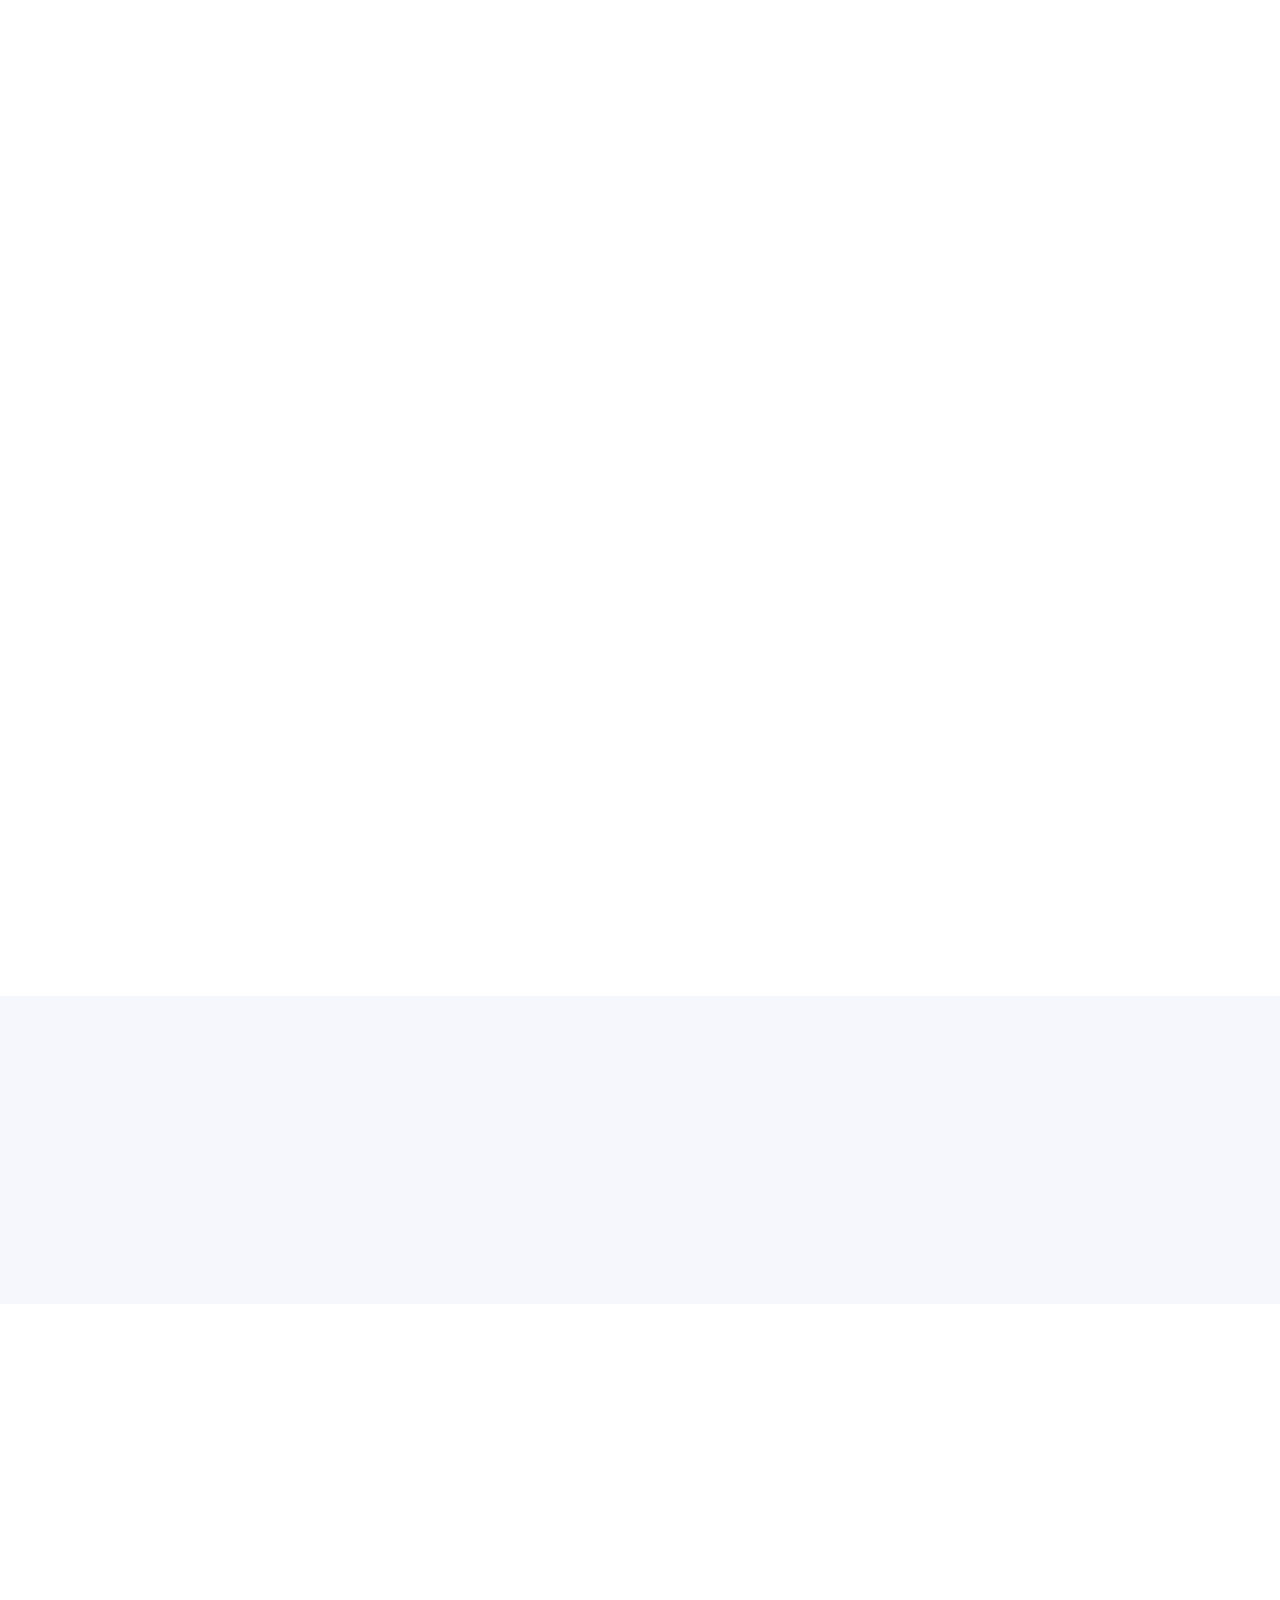
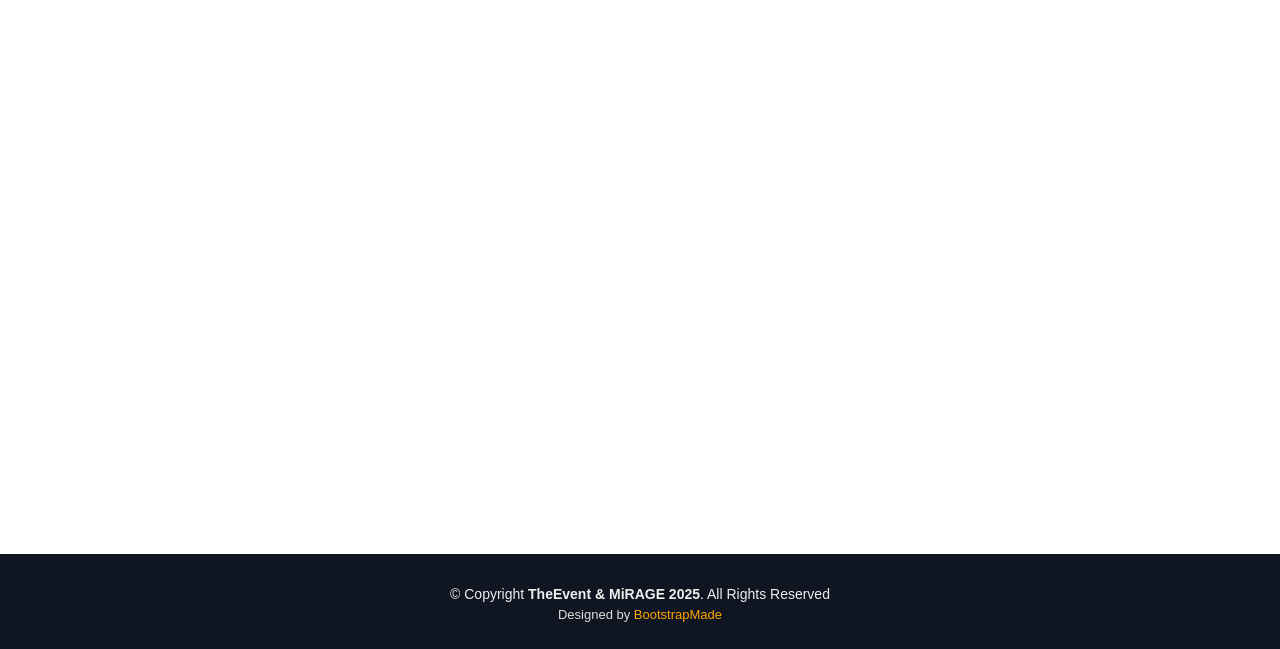
==== commit f96e9716: "Update index.html" ====
--- a/cvpr25/index.html
+++ b/cvpr25/index.html
@@ -1323,10 +1323,26 @@
 		  
 		  <div class="col-lg-4 col-md-6">
             <div class="speaker">
-              <a href="https://motonarikambara.github.io/"><img src="img/organizers/Motonari_Kambara.png" alt="Motonari Kambara" class="img-fluid" style="width:100%;padding-bottom: 30px"></a>
+              <a href="https://motonarikambara.github.io/"><img src="img/organizers/Motonari_Kambara.png" alt="Motonari Kambara" class="img-fluid" style="width:100%;padding-bottom: 50px"></a>
               <div class="details">
                 <h3><a href="https://motonarikambara.github.io/">Motonari Kambara</a></h3>
                 <p>Keio University</p>
+                <div class="social">
+                  <!-- <a href=""><i class="fa fa-twitter"></i></a> -->
+                  <!-- <a href="https://www.facebook.com/LynxPeng" target="_blank" rel="noopener noreferrer"><i class="fa fa-facebook"></i></a> -->
+                  <!-- <a href=""><i class="fa fa-google-plus"></i></a> -->
+                  <!-- <a href=""><i class="fa fa-linkedin"></i></a> -->
+                </div>
+              </div>
+            </div>
+          </div>
+		  
+		  <div class="col-lg-4 col-md-6">
+            <div class="speaker">
+              <a href="https://scholar.google.it/citations?user=L0B5DSkAAAAJ&hl=en"><img src="img/organizers/Matteo_Terreran.jpg" alt="Matteo Terreran" class="img-fluid" style="width:100%;padding-bottom: 0px"></a>
+              <div class="details">
+                <h3><a href="https://scholar.google.it/citations?user=L0B5DSkAAAAJ&hl=en">Matteo Terreran</a></h3>
+                <p>University of Padova</p>
                 <div class="social">
                   <!-- <a href=""><i class="fa fa-twitter"></i></a> -->
                   <!-- <a href="https://www.facebook.com/LynxPeng" target="_blank" rel="noopener noreferrer"><i class="fa fa-facebook"></i></a> -->
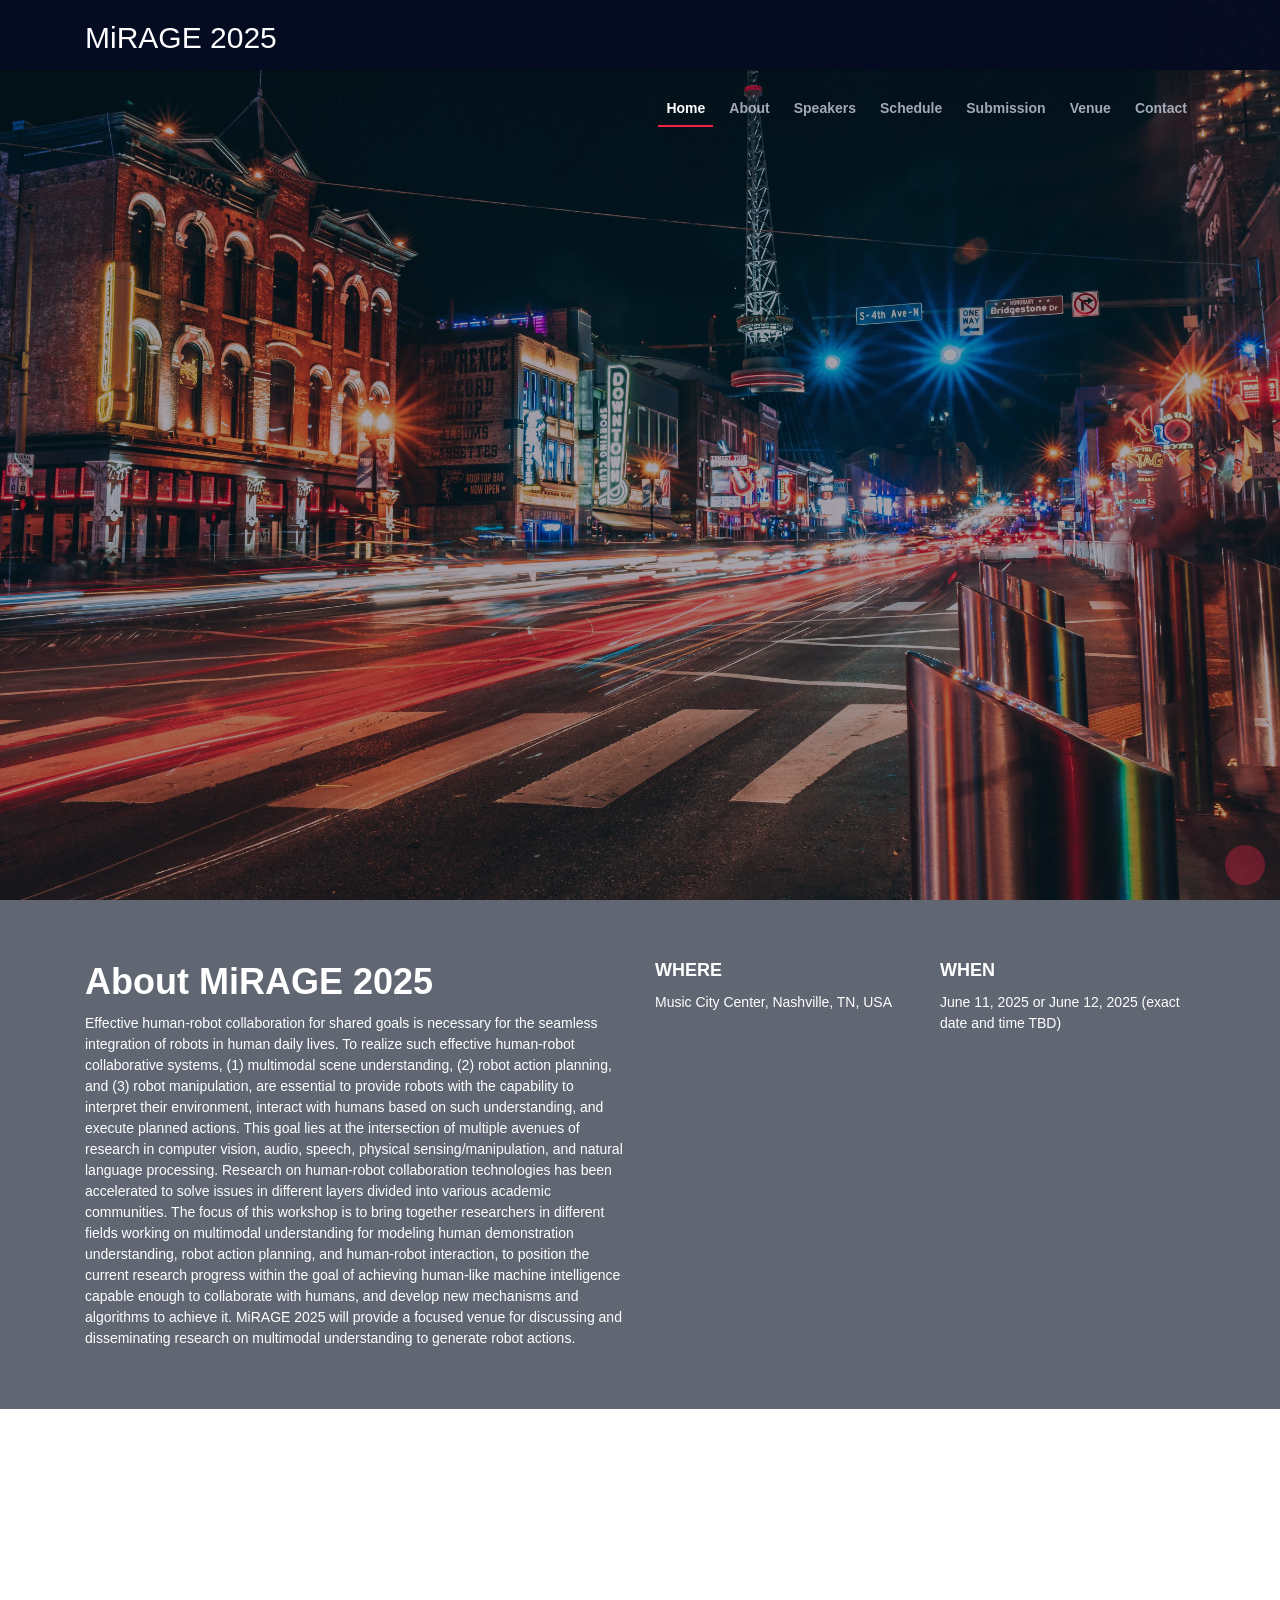
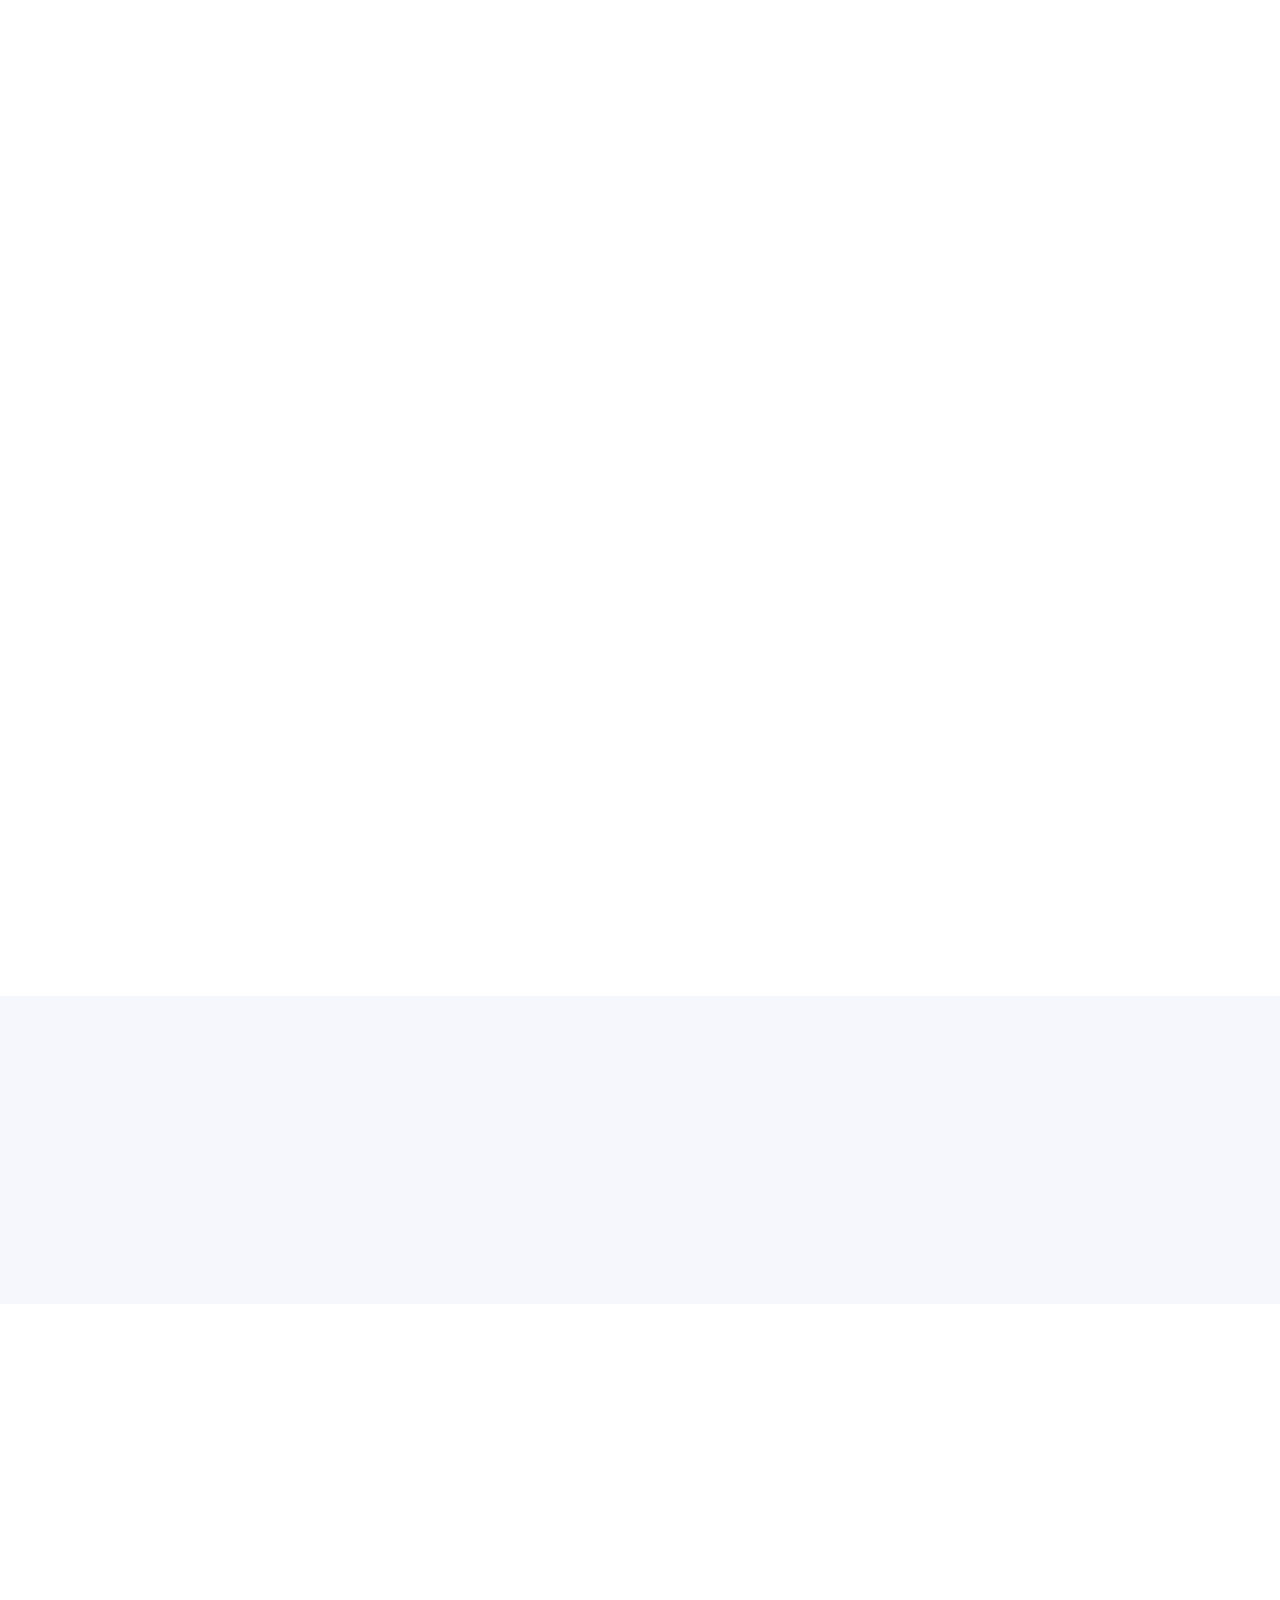
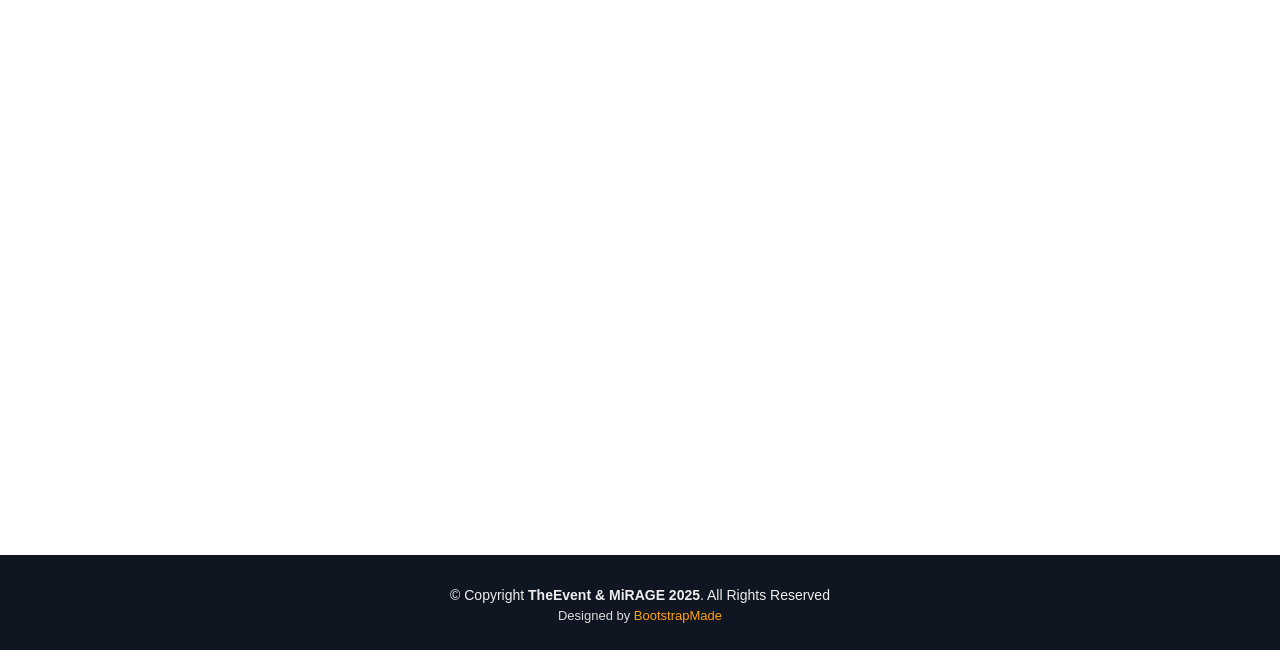
==== commit 88dc32d9: "Update index.html" ====
--- a/cvpr25/index.html
+++ b/cvpr25/index.html
@@ -1353,6 +1353,21 @@
             </div>
           </div>
 		  
+		  <div class="col-lg-4 col-md-6">
+            <div class="speaker">
+              <a href="https://www.linkedin.com/in/yayuan-li-148659272"><img src="img/organizers/Yayuan_Li.jpg" alt="Yayuan Li" class="img-fluid" style="width:100%;padding-bottom: 92px"></a>
+              <div class="details">
+                <h3><a href="https://www.linkedin.com/in/yayuan-li-148659272">Yayuan Li</a></h3>
+                <p>University of Michigan</p>
+                <div class="social">
+                  <!-- <a href=""><i class="fa fa-twitter"></i></a> -->
+                  <!-- <a href="https://www.facebook.com/LynxPeng" target="_blank" rel="noopener noreferrer"><i class="fa fa-facebook"></i></a> -->
+                  <!-- <a href=""><i class="fa fa-google-plus"></i></a> -->
+                  <!-- <a href=""><i class="fa fa-linkedin"></i></a> -->
+                </div>
+              </div>
+            </div>
+          </div>
 		  
 		  
         </div>
